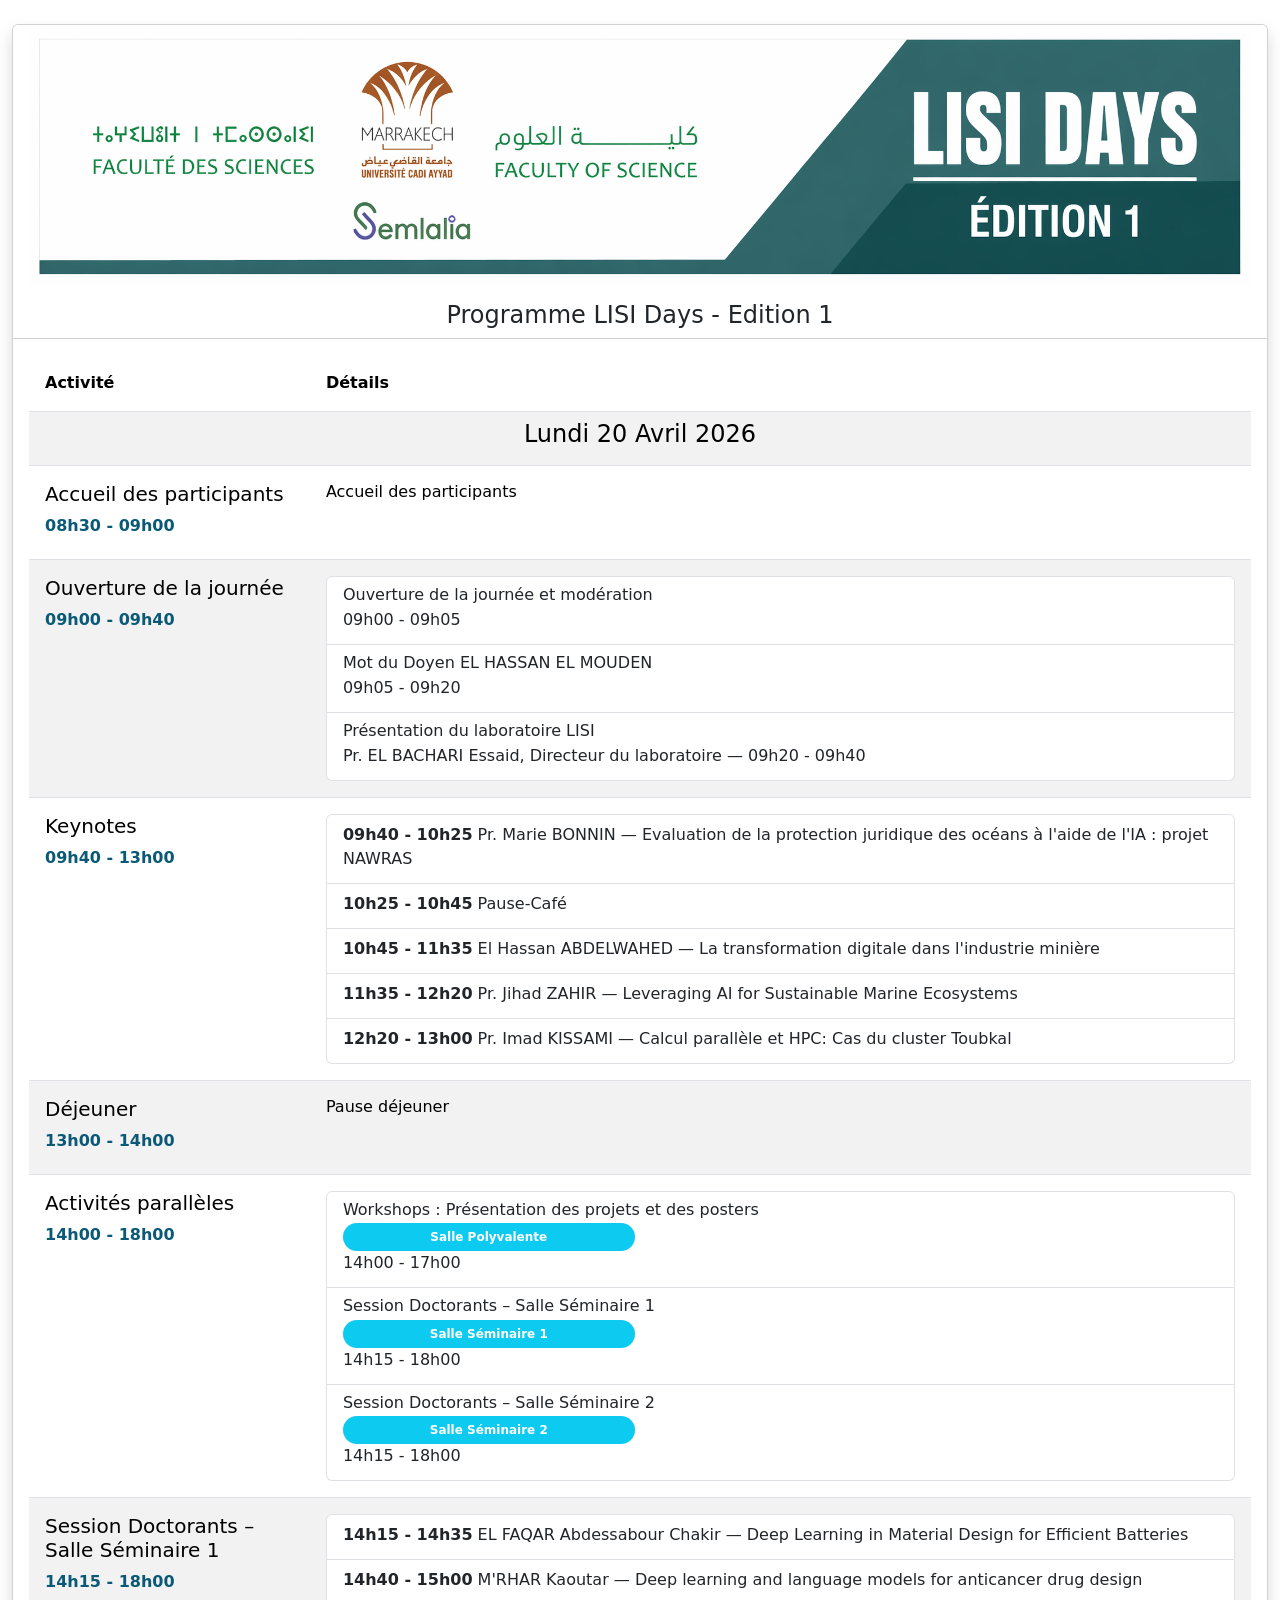
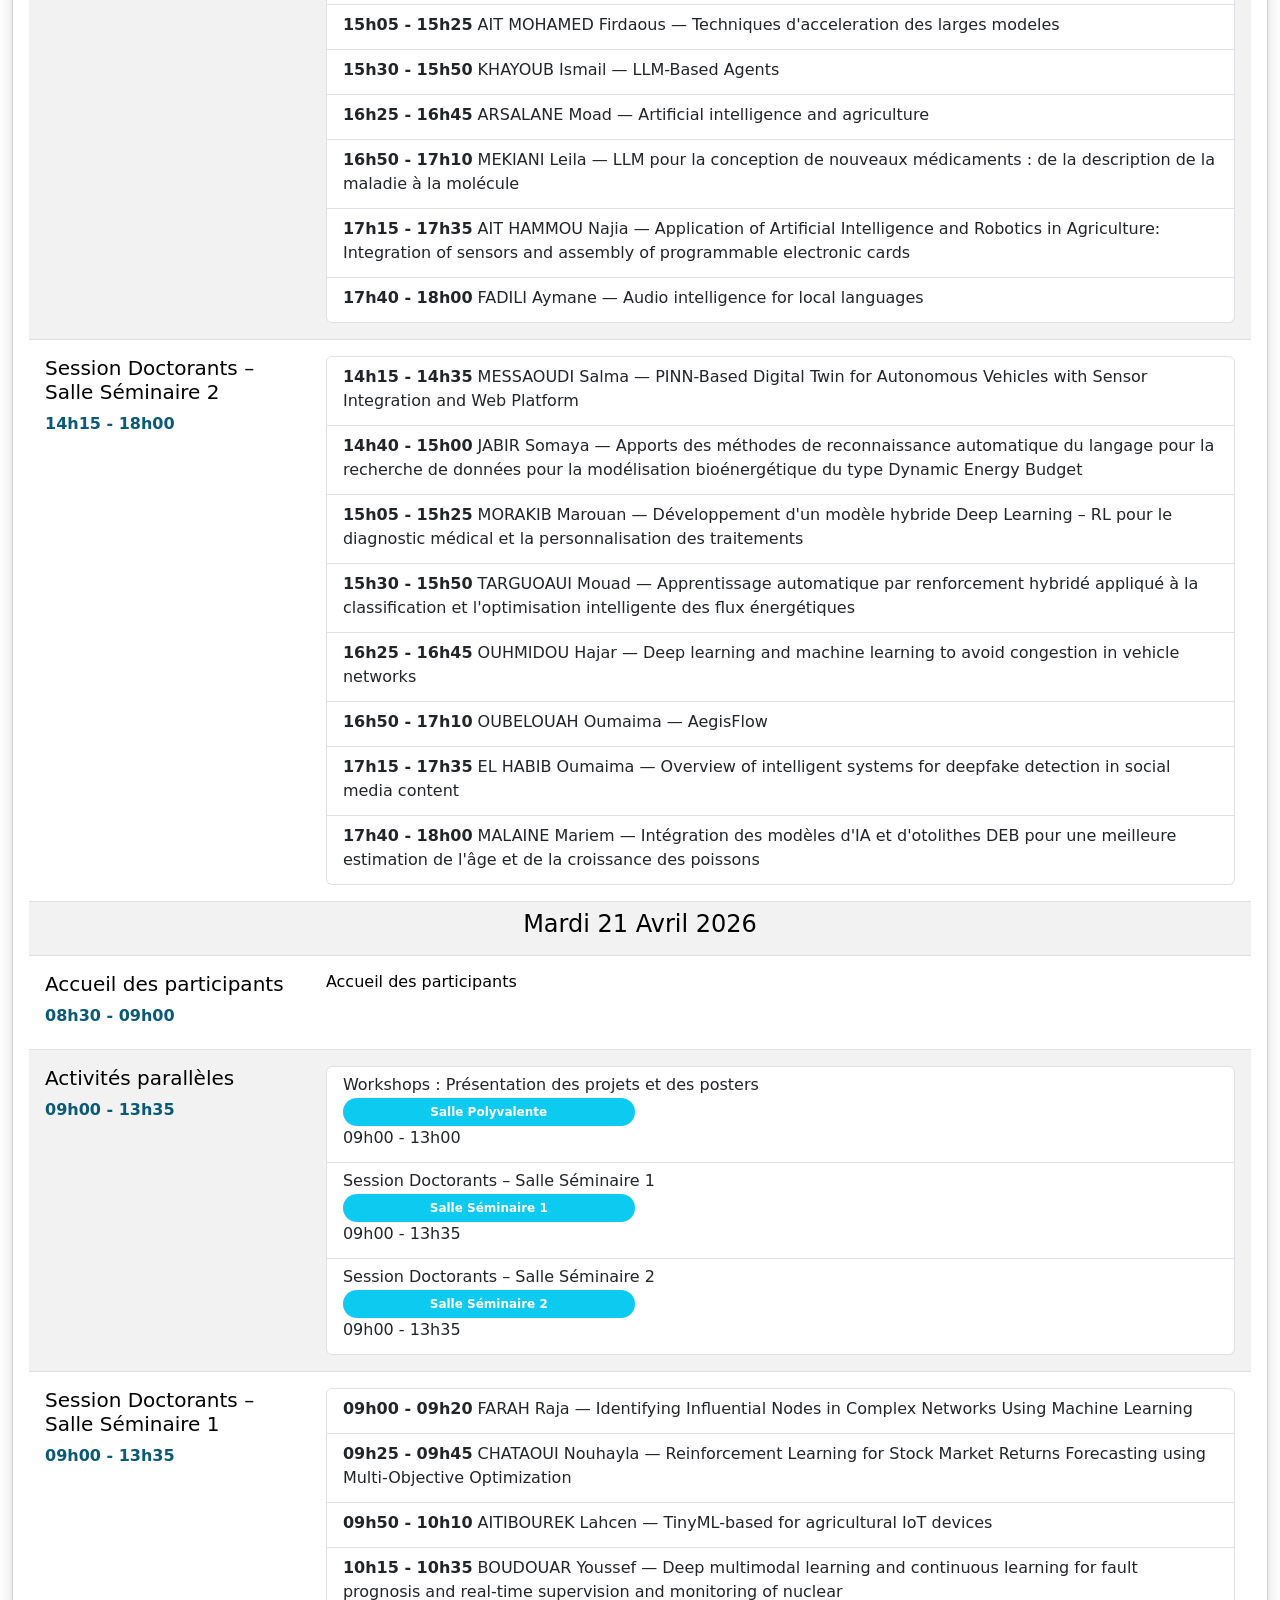
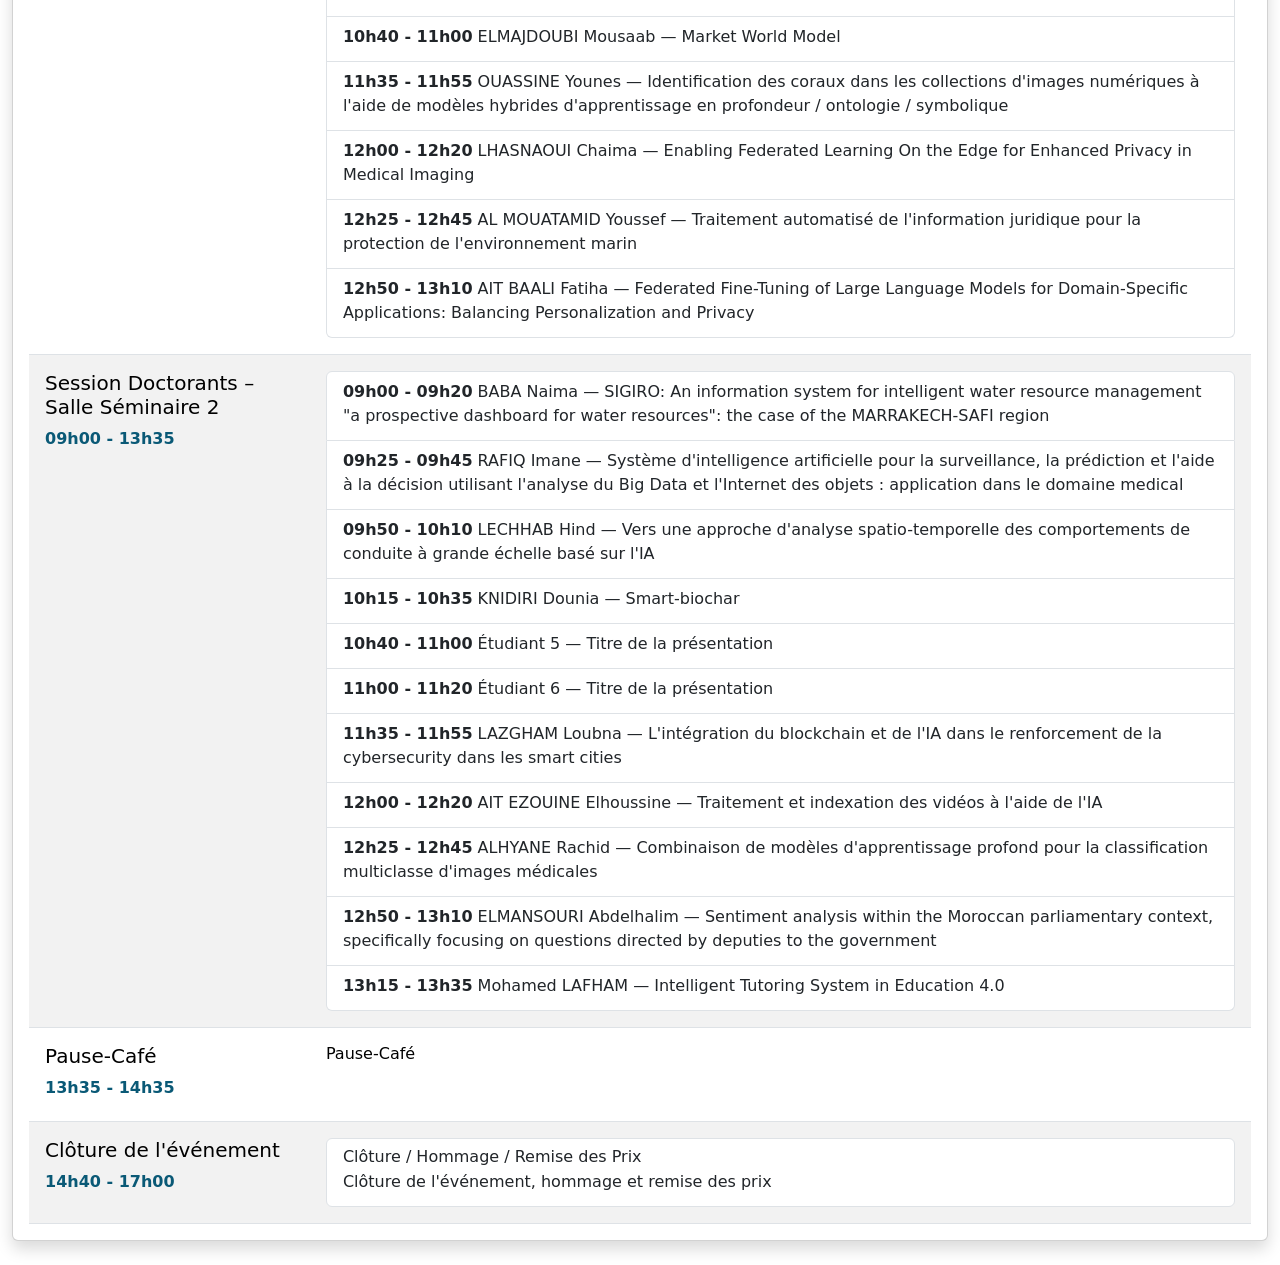
==== prog.html @ 18dccb67 "deploy" ====
<!DOCTYPE html>
<html lang="fr">

<head>
    <script async src="https://www.googletagmanager.com/gtag/js?id=G-3JLZ805P6F"></script>
    <script>
        window.dataLayer = window.dataLayer || [];
        function gtag(){dataLayer.push(arguments);}
        gtag('js', new Date());
        gtag('config', 'G-3JLZ805P6F');
    </script>

    <meta charset="UTF-8">
    <meta name="viewport" content="width=device-width, initial-scale=1.0">
    <title>Programme LISI Days - Edition 1</title>

    <link href="https://cdnjs.cloudflare.com/ajax/libs/bootstrap/5.3.0/css/bootstrap.min.css" rel="stylesheet">

    <style>
        .table-header {
            background-color: #0a5976;
            color: white;
        }

        .date-row {
            background-color: #3C6D71 !important;
            text-align: center;
            font-weight: bold;
        }

        .time-label {
            font-weight: bold;
            color: #0a5976;
            display: block;
            margin-bottom: 5px;
        }

        @media (max-width: 768px) {
            .table-responsive {
                font-size: 0.9rem;
            }
        }

        @media (max-width: 576px) {
            .table-responsive {
                font-size: 0.8rem;
            }
        }

        /* Speaker card styles */
        .speakers-grid {
            display: grid;
            grid-template-columns: repeat(auto-fill, minmax(350px, 1fr));
            gap: 30px;
            margin: 30px 0;
        }

        .speaker-card {
            background-color: white;
            border-radius: 12px;
            box-shadow: 0 5px 15px rgba(0, 0, 0, 0.08);
            padding: 30px;
            text-align: center;
            transition: transform 0.3s ease, box-shadow 0.3s ease;
        }

        .speaker-card:hover {
            transform: translateY(-10px);
            box-shadow: 0 15px 30px rgba(0, 0, 0, 0.12);
        }

        .speaker-image-circle {
            width: 150px;
            height: 150px;
            border-radius: 50%;
            overflow: hidden;
            margin: 0 auto 20px;
            border: 5px solid rgba(26, 95, 122, 0.1);
            transition: all 0.3s ease;
        }

        .speaker-image-circle img {
            width: 100%;
            height: 100%;
            object-fit: cover;
            transition: transform 0.5s ease;
        }

        .speaker-card:hover .speaker-image-circle {
            border-color: #1a5f7a;
            transform: scale(1.05);
        }

        .speaker-card:hover .speaker-image-circle img {
            transform: scale(1.1);
        }

        .speaker-talk-title {
            font-size: 1.3rem;
            color: #ff6b6b;
            margin-bottom: 10px;
            font-weight: 600;
        }

        .speaker-name {
            font-size: 1.1rem;
            color: #1a5f7a;
            margin-bottom: 20px;
            font-weight: 500;
        }

        .speaker-details {
            display: flex;
            flex-direction: column;
            gap: 10px;
            align-items: center;
        }

        .speaker-details span {
            display: flex;
            align-items: center;
            gap: 8px;
            font-size: 0.9rem;
            color: #555;
        }

        .speaker-details i {
            color: #ff6b6b;
            font-size: 1.1rem;
        }

        /* Responsive */
        @media (max-width: 768px) {
            .speakers-grid {
                grid-template-columns: repeat(auto-fill, minmax(280px, 1fr));
                gap: 20px;
            }

            .speaker-image-circle {
                width: 120px;
                height: 120px;
            }

            .speaker-card {
                padding: 20px;
            }
        }
    </style>
</head>

<body>
    <div class="container-fluid py-4">
        <div class="row">
            <div class="col-12">
                <div class="card shadow">
                    <div class="card-header bg-white">
                        <img src="assets/images/header.png" alt="LISI Days - Edition 1" class="img-fluid mb-3" style="width: 100%; height: auto;">
                        <h2 class="h4 mb-0 text-center">Programme LISI Days - Edition 1</h2>
                    </div>

                    <div class="card-body p-0">
                        <div class="table-responsive p-3">
                            <table class="table table-striped table-hover mb-0">
                                <thead>
                                    <tr class="table-header">
                                        <th scope="col" class="p-3">Activité</th>
                                        <th scope="col" class="p-3">Détails</th>
                                    </tr>
                                </thead>

                                <tbody>
                                    <!-- Jour 1 -->
                                    <tr class="date-row">
                                        <td colspan="2" class="p-2"><h4>Lundi 20 Avril 2026</h4></td>
                                    </tr>

                                    <tr>
                                        <td class="p-3">
                                            <h5>Accueil des participants</h5>
                                            <span class="time-label">08h30 - 09h00</span>
                                        </td>
                                        <td class="p-3">
                                            <h6 class="mb-1">Accueil des participants</h6>
                                        </td>
                                    </tr>

                                    <tr>
                                        <td class="p-3">
                                            <h5>Ouverture de la journée</h5>
                                            <span class="time-label">09h00 - 09h40</span>
                                        </td>
                                        <td class="p-3">
                                            <div class="list-group">
                                                <div class="list-group-item list-group-item-action">
                                                    <div class="col col-12">
                                                        <h6 class="mb-1">Ouverture de la journée et modération</h6>
                                                    </div>
                                                    <p class="mb-1">09h00 - 09h05</p>
                                                </div>

                                                <div class="list-group-item list-group-item-action">
                                                    <div class="col col-12">
                                                        <h6 class="mb-1">Mot du Doyen EL HASSAN EL MOUDEN</h6>
                                                    </div>
                                                    <p class="mb-1">09h05 - 09h20</p>
                                                </div>

                                                <div class="list-group-item list-group-item-action">
                                                    <div class="col col-12">
                                                        <h6 class="mb-1">Présentation du laboratoire LISI</h6>
                                                    </div>
                                                    <p class="mb-1">Pr. EL BACHARI Essaid, Directeur du laboratoire — 09h20 - 09h40</p>
                                                </div>
                                            </div>
                                        </td>
                                    </tr>

                                    <tr>
                                        <td class="p-3">
                                            <h5>Keynotes</h5>
                                            <span class="time-label">09h40 - 13h00</span>
                                        </td>
                                        <td class="p-3">
                                            <div class="list-group">
                                                <div class="list-group-item list-group-item-action"><p class="mb-1"><strong>09h40 - 10h25</strong> Pr. Marie BONNIN — Evaluation de la protection juridique des océans à l'aide de l'IA : projet NAWRAS</p></div>
                                                <div class="list-group-item list-group-item-action"><p class="mb-1"><strong>10h25 - 10h45</strong> Pause-Café</p></div>
                                                <div class="list-group-item list-group-item-action"><p class="mb-1"><strong>10h45 - 11h35</strong> El Hassan ABDELWAHED — La transformation digitale dans l'industrie minière</p></div>
                                                <div class="list-group-item list-group-item-action"><p class="mb-1"><strong>11h35 - 12h20</strong> Pr. Jihad ZAHIR — Leveraging AI for Sustainable Marine Ecosystems</p></div>
                                                <div class="list-group-item list-group-item-action"><p class="mb-1"><strong>12h20 - 13h00</strong> Pr. Imad KISSAMI — Calcul parallèle et HPC: Cas du cluster Toubkal</p></div>
                                            </div>
                                        </td>
                                    </tr>

                                    <tr>
                                        <td class="p-3">
                                            <h5>Déjeuner</h5>
                                            <span class="time-label">13h00 - 14h00</span>
                                        </td>
                                        <td class="p-3">
                                            <h6 class="mb-1">Pause déjeuner</h6>
                                        </td>
                                    </tr>

                                    <tr>
                                        <td class="p-3">
                                            <h5>Activités parallèles</h5>
                                            <span class="time-label">14h00 - 18h00</span>
                                        </td>
                                        <td class="p-3">
                                            <div class="list-group">
                                                <div class="list-group-item list-group-item-action">
                                                    <div class="col col-12">
                                                        <h6 class="mb-1">Workshops : Présentation des projets et des posters</h6>
                                                        <small class="badge bg-info rounded-pill p-2 col-12 col-sm-12 col-md-12 col-lg-4">Salle Polyvalente</small>
                                                    </div>
                                                    <p class="mb-1">14h00 - 17h00</p>
                                                </div>

                                                <div class="list-group-item list-group-item-action">
                                                    <div class="col col-12">
                                                        <h6 class="mb-1">Session Doctorants – Salle Séminaire 1</h6>
                                                        <small class="badge bg-info rounded-pill p-2 col-12 col-sm-12 col-md-12 col-lg-4">Salle Séminaire 1</small>
                                                    </div>
                                                    <p class="mb-1">14h15 - 18h00</p>
                                                </div>

                                                <div class="list-group-item list-group-item-action">
                                                    <div class="col col-12">
                                                        <h6 class="mb-1">Session Doctorants – Salle Séminaire 2</h6>
                                                        <small class="badge bg-info rounded-pill p-2 col-12 col-sm-12 col-md-12 col-lg-4">Salle Séminaire 2</small>
                                                    </div>
                                                    <p class="mb-1">14h15 - 18h00</p>
                                                </div>
                                            </div>
                                        </td>
                                    </tr>

                                    <tr>
                                        <td class="p-3">
                                            <h5>Session Doctorants – Salle Séminaire 1</h5>
                                            <span class="time-label">14h15 - 18h00</span>
                                        </td>
                                        <td class="p-3">
                                            <div class="list-group">
                                                <div class="list-group-item list-group-item-action"><p class="mb-1"><strong>14h15 - 14h35</strong> EL FAQAR Abdessabour Chakir — Deep Learning in Material Design for Efficient Batteries</p></div>
                                                <div class="list-group-item list-group-item-action"><p class="mb-1"><strong>14h40 - 15h00</strong> M'RHAR Kaoutar — Deep learning and language models for anticancer drug design</p></div>
                                                <div class="list-group-item list-group-item-action"><p class="mb-1"><strong>15h05 - 15h25</strong> AIT MOHAMED Firdaous — Techniques d'acceleration des larges modeles</p></div>
                                                <div class="list-group-item list-group-item-action"><p class="mb-1"><strong>15h30 - 15h50</strong> KHAYOUB Ismail — LLM-Based Agents</p></div>
                                                <div class="list-group-item list-group-item-action"><p class="mb-1"><strong>16h25 - 16h45</strong> ARSALANE Moad — Artificial intelligence and agriculture</p></div>
                                                <div class="list-group-item list-group-item-action"><p class="mb-1"><strong>16h50 - 17h10</strong> MEKIANI Leila — LLM pour la conception de nouveaux médicaments : de la description de la maladie à la molécule</p></div>
                                                <div class="list-group-item list-group-item-action"><p class="mb-1"><strong>17h15 - 17h35</strong> AIT HAMMOU Najia — Application of Artificial Intelligence and Robotics in Agriculture: Integration of sensors and assembly of programmable electronic cards</p></div>
                                                <div class="list-group-item list-group-item-action"><p class="mb-1"><strong>17h40 - 18h00</strong> FADILI Aymane — Audio intelligence for local languages</p></div>
                                            </div>
                                        </td>
                                    </tr>

                                    <tr>
                                        <td class="p-3">
                                            <h5>Session Doctorants – Salle Séminaire 2</h5>
                                            <span class="time-label">14h15 - 18h00</span>
                                        </td>
                                        <td class="p-3">
                                            <div class="list-group">
                                                <div class="list-group-item list-group-item-action"><p class="mb-1"><strong>14h15 - 14h35</strong> MESSAOUDI Salma — PINN-Based Digital Twin for Autonomous Vehicles with Sensor Integration and Web Platform</p></div>
                                                <div class="list-group-item list-group-item-action"><p class="mb-1"><strong>14h40 - 15h00</strong> JABIR Somaya — Apports des méthodes de reconnaissance automatique du langage pour la recherche de données pour la modélisation bioénergétique du type Dynamic Energy Budget</p></div>
                                                <div class="list-group-item list-group-item-action"><p class="mb-1"><strong>15h05 - 15h25</strong> MORAKIB Marouan — Développement d'un modèle hybride Deep Learning – RL pour le diagnostic médical et la personnalisation des traitements</p></div>
                                                <div class="list-group-item list-group-item-action"><p class="mb-1"><strong>15h30 - 15h50</strong> TARGUOAUI Mouad — Apprentissage automatique par renforcement hybridé appliqué à la classification et l'optimisation intelligente des flux énergétiques</p></div>
                                                <div class="list-group-item list-group-item-action"><p class="mb-1"><strong>16h25 - 16h45</strong> OUHMIDOU Hajar — Deep learning and machine learning to avoid congestion in vehicle networks</p></div>
                                                <div class="list-group-item list-group-item-action"><p class="mb-1"><strong>16h50 - 17h10</strong> OUBELOUAH Oumaima — AegisFlow</p></div>
                                                <div class="list-group-item list-group-item-action"><p class="mb-1"><strong>17h15 - 17h35</strong> EL HABIB Oumaima — Overview of intelligent systems for deepfake detection in social media content</p></div>
                                                <div class="list-group-item list-group-item-action"><p class="mb-1"><strong>17h40 - 18h00</strong> MALAINE Mariem — Intégration des modèles d'IA et d'otolithes DEB pour une meilleure estimation de l'âge et de la croissance des poissons</p></div>
                                            </div>
                                        </td>
                                    </tr>

                                    <!-- Jour 2 -->
                                    <tr class="date-row">
                                        <td colspan="2" class="p-2"><h4>Mardi 21 Avril 2026</h4></td>
                                    </tr>

                                    <tr>
                                        <td class="p-3">
                                            <h5>Accueil des participants</h5>
                                            <span class="time-label">08h30 - 09h00</span>
                                        </td>
                                        <td class="p-3">
                                            <h6 class="mb-1">Accueil des participants</h6>
                                        </td>
                                    </tr>

                                    <tr>
                                        <td class="p-3">
                                            <h5>Activités parallèles</h5>
                                            <span class="time-label">09h00 - 13h35</span>
                                        </td>
                                        <td class="p-3">
                                            <div class="list-group">
                                                <div class="list-group-item list-group-item-action">
                                                    <div class="col col-12">
                                                        <h6 class="mb-1">Workshops : Présentation des projets et des posters</h6>
                                                        <small class="badge bg-info rounded-pill p-2 col-12 col-sm-12 col-md-12 col-lg-4">Salle Polyvalente</small>
                                                    </div>
                                                    <p class="mb-1">09h00 - 13h00</p>
                                                </div>

                                                <div class="list-group-item list-group-item-action">
                                                    <div class="col col-12">
                                                        <h6 class="mb-1">Session Doctorants – Salle Séminaire 1</h6>
                                                        <small class="badge bg-info rounded-pill p-2 col-12 col-sm-12 col-md-12 col-lg-4">Salle Séminaire 1</small>
                                                    </div>
                                                    <p class="mb-1">09h00 - 13h35</p>
                                                </div>

                                                <div class="list-group-item list-group-item-action">
                                                    <div class="col col-12">
                                                        <h6 class="mb-1">Session Doctorants – Salle Séminaire 2</h6>
                                                        <small class="badge bg-info rounded-pill p-2 col-12 col-sm-12 col-md-12 col-lg-4">Salle Séminaire 2</small>
                                                    </div>
                                                    <p class="mb-1">09h00 - 13h35</p>
                                                </div>
                                            </div>
                                        </td>
                                    </tr>

                                    <tr>
                                        <td class="p-3">
                                            <h5>Session Doctorants – Salle Séminaire 1</h5>
                                            <span class="time-label">09h00 - 13h35</span>
                                        </td>
                                        <td class="p-3">
                                            <div class="list-group">
                                                <div class="list-group-item list-group-item-action"><p class="mb-1"><strong>09h00 - 09h20</strong> FARAH Raja — Identifying Influential Nodes in Complex Networks Using Machine Learning</p></div>
                                                <div class="list-group-item list-group-item-action"><p class="mb-1"><strong>09h25 - 09h45</strong> CHATAOUI Nouhayla — Reinforcement Learning for Stock Market Returns Forecasting using Multi-Objective Optimization</p></div>
                                                <div class="list-group-item list-group-item-action"><p class="mb-1"><strong>09h50 - 10h10</strong> AITIBOUREK Lahcen — TinyML-based for agricultural IoT devices</p></div>
                                                <div class="list-group-item list-group-item-action"><p class="mb-1"><strong>10h15 - 10h35</strong> BOUDOUAR Youssef — Deep multimodal learning and continuous learning for fault prognosis and real-time supervision and monitoring of nuclear</p></div>
                                                <div class="list-group-item list-group-item-action"><p class="mb-1"><strong>10h40 - 11h00</strong> ELMAJDOUBI Mousaab — Market World Model</p></div>
                                                <div class="list-group-item list-group-item-action"><p class="mb-1"><strong>11h35 - 11h55</strong> OUASSINE Younes — Identification des coraux dans les collections d'images numériques à l'aide de modèles hybrides d'apprentissage en profondeur / ontologie / symbolique</p></div>
                                                <div class="list-group-item list-group-item-action"><p class="mb-1"><strong>12h00 - 12h20</strong> LHASNAOUI Chaima — Enabling Federated Learning On the Edge for Enhanced Privacy in Medical Imaging</p></div>
                                                <div class="list-group-item list-group-item-action"><p class="mb-1"><strong>12h25 - 12h45</strong> AL MOUATAMID Youssef — Traitement automatisé de l'information juridique pour la protection de l'environnement marin</p></div>
                                                <div class="list-group-item list-group-item-action"><p class="mb-1"><strong>12h50 - 13h10</strong> AIT BAALI Fatiha — Federated Fine-Tuning of Large Language Models for Domain-Specific Applications: Balancing Personalization and Privacy</p></div>
                                            </div>
                                        </td>
                                    </tr>

                                    <tr>
                                        <td class="p-3">
                                            <h5>Session Doctorants – Salle Séminaire 2</h5>
                                            <span class="time-label">09h00 - 13h35</span>
                                        </td>
                                        <td class="p-3">
                                            <div class="list-group">
                                                <div class="list-group-item list-group-item-action"><p class="mb-1"><strong>09h00 - 09h20</strong> BABA Naima — SIGIRO: An information system for intelligent water resource management "a prospective dashboard for water resources": the case of the MARRAKECH-SAFI region</p></div>
                                                <div class="list-group-item list-group-item-action"><p class="mb-1"><strong>09h25 - 09h45</strong> RAFIQ Imane — Système d'intelligence artificielle pour la surveillance, la prédiction et l'aide à la décision utilisant l'analyse du Big Data et l'Internet des objets : application dans le domaine medical</p></div>
                                                <div class="list-group-item list-group-item-action"><p class="mb-1"><strong>09h50 - 10h10</strong> LECHHAB Hind — Vers une approche d'analyse spatio-temporelle des comportements de conduite à grande échelle basé sur l'IA</p></div>
                                                <div class="list-group-item list-group-item-action"><p class="mb-1"><strong>10h15 - 10h35</strong> KNIDIRI Dounia — Smart-biochar</p></div>
                                                <div class="list-group-item list-group-item-action"><p class="mb-1"><strong>10h40 - 11h00</strong> Étudiant 5 — Titre de la présentation</p></div>
                                                <div class="list-group-item list-group-item-action"><p class="mb-1"><strong>11h00 - 11h20</strong> Étudiant 6 — Titre de la présentation</p></div>
                                                <div class="list-group-item list-group-item-action"><p class="mb-1"><strong>11h35 - 11h55</strong> LAZGHAM Loubna — L'intégration du blockchain et de l'IA dans le renforcement de la cybersecurity dans les smart cities</p></div>
                                                <div class="list-group-item list-group-item-action"><p class="mb-1"><strong>12h00 - 12h20</strong> AIT EZOUINE Elhoussine — Traitement et indexation des vidéos à l'aide de l'IA</p></div>
                                                <div class="list-group-item list-group-item-action"><p class="mb-1"><strong>12h25 - 12h45</strong> ALHYANE Rachid — Combinaison de modèles d'apprentissage profond pour la classification multiclasse d'images médicales</p></div>
                                                <div class="list-group-item list-group-item-action"><p class="mb-1"><strong>12h50 - 13h10</strong> ELMANSOURI Abdelhalim — Sentiment analysis within the Moroccan parliamentary context, specifically focusing on questions directed by deputies to the government</p></div>
                                                <div class="list-group-item list-group-item-action"><p class="mb-1"><strong>13h15 - 13h35</strong> Mohamed LAFHAM — Intelligent Tutoring System in Education 4.0</p></div>
                                            </div>
                                        </td>
                                    </tr>

                                    <tr>
                                        <td class="p-3">
                                            <h5>Pause-Café</h5>
                                            <span class="time-label">13h35 - 14h35</span>
                                        </td>
                                        <td class="p-3">
                                            <h6 class="mb-1">Pause-Café</h6>
                                        </td>
                                    </tr>

                                    <tr>
                                        <td class="p-3">
                                            <h5>Clôture de l'événement</h5>
                                            <span class="time-label">14h40 - 17h00</span>
                                        </td>
                                        <td class="p-3">
                                            <div class="list-group">
                                                <div class="list-group-item list-group-item-action">
                                                    <div class="col col-12">
                                                        <h6 class="mb-1">Clôture / Hommage / Remise des Prix</h6>
                                                    </div>
                                                    <p class="mb-1">Clôture de l'événement, hommage et remise des prix</p>
                                                </div>
                                            </div>
                                        </td>
                                    </tr>
                                </tbody>
                            </table>
                        </div>
                    </div>
                </div>
            </div>
        </div>
    </div>

    <script src="https://cdnjs.cloudflare.com/ajax/libs/bootstrap/5.3.0/js/bootstrap.bundle.min.js"></script>
</body>

</html>
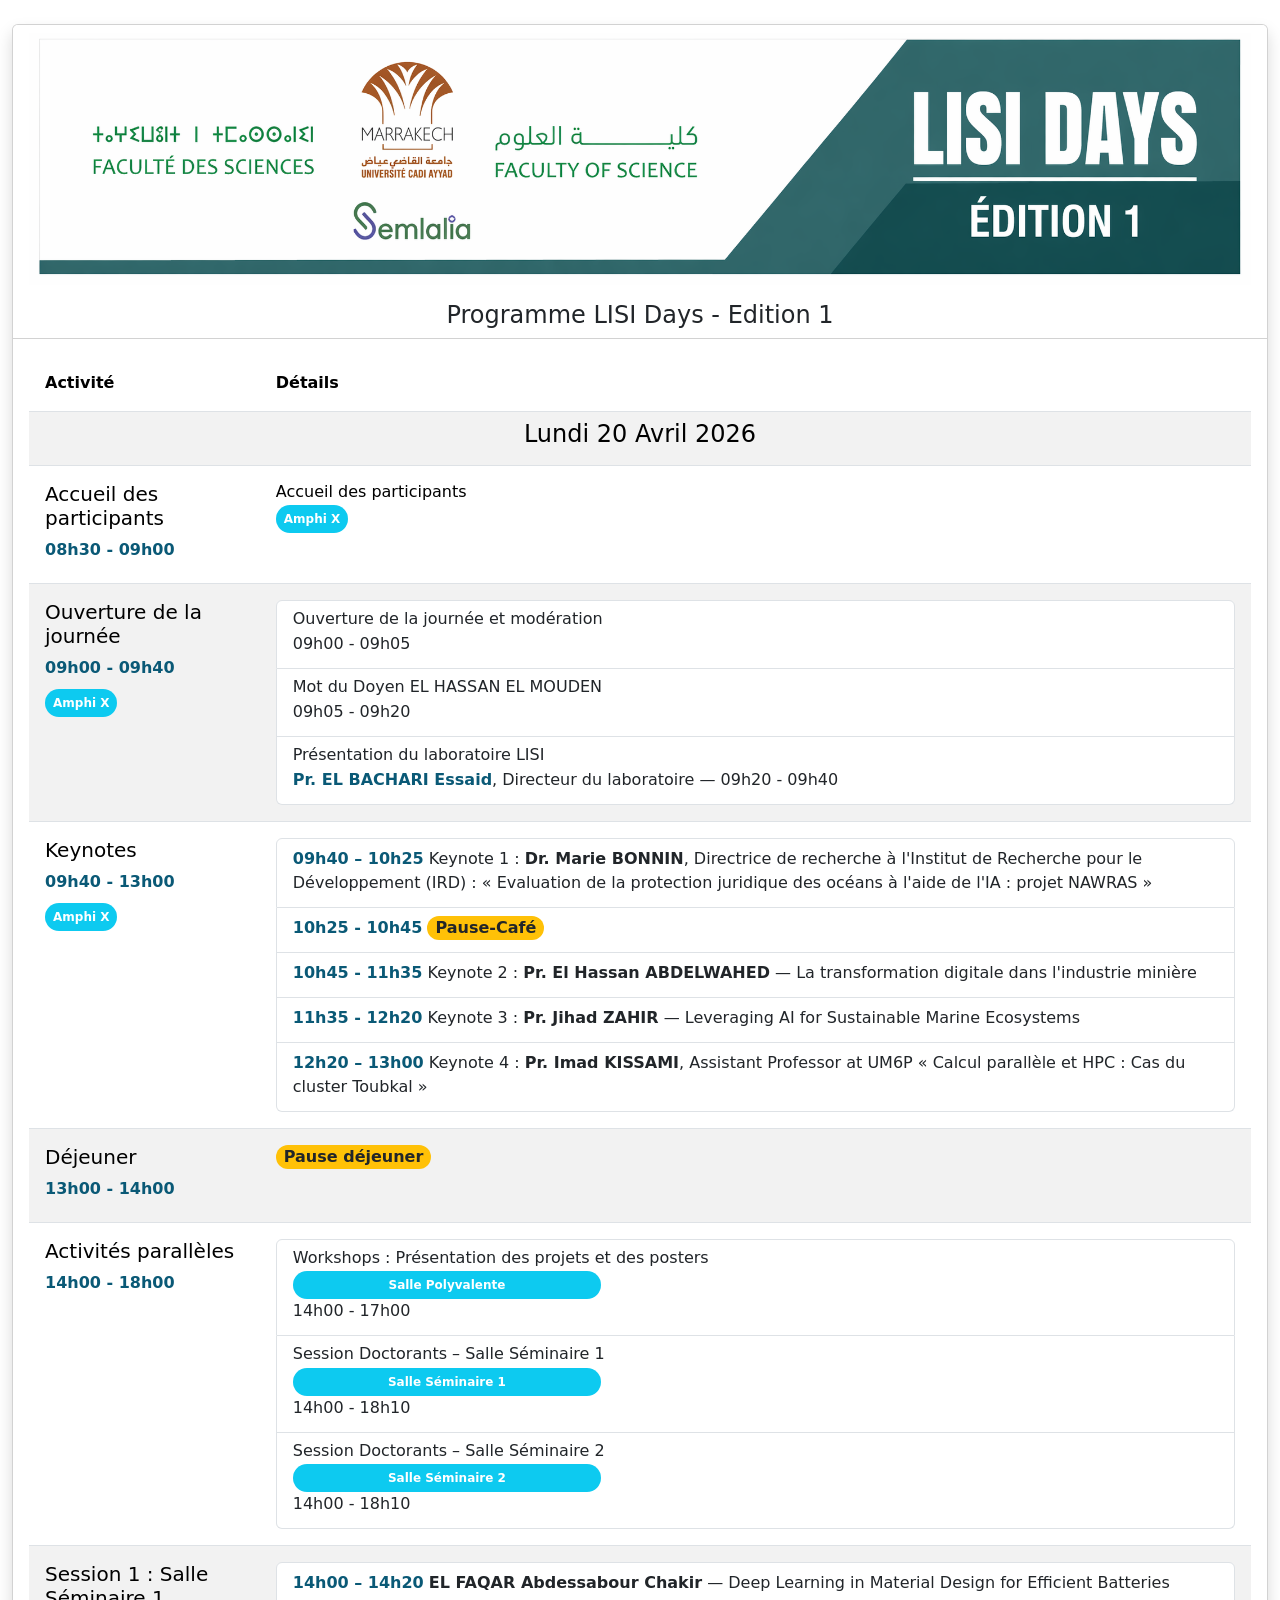
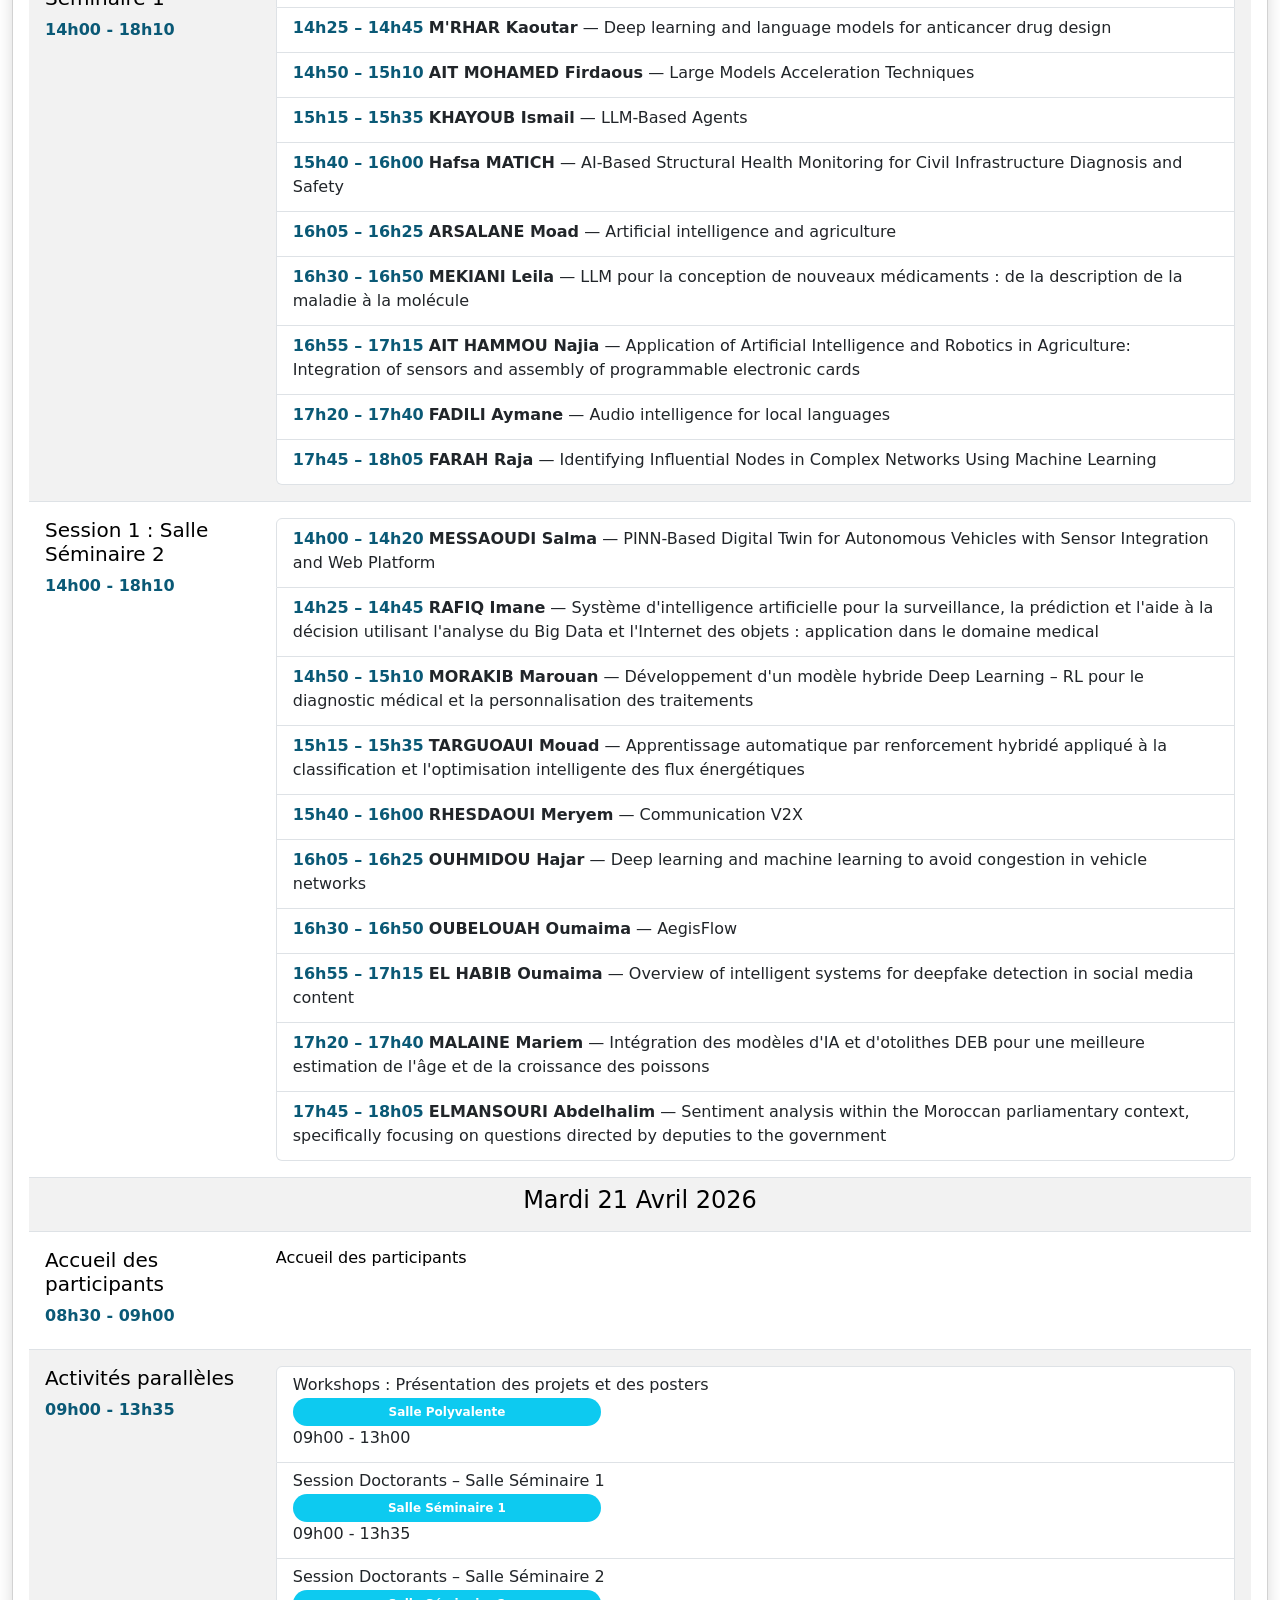
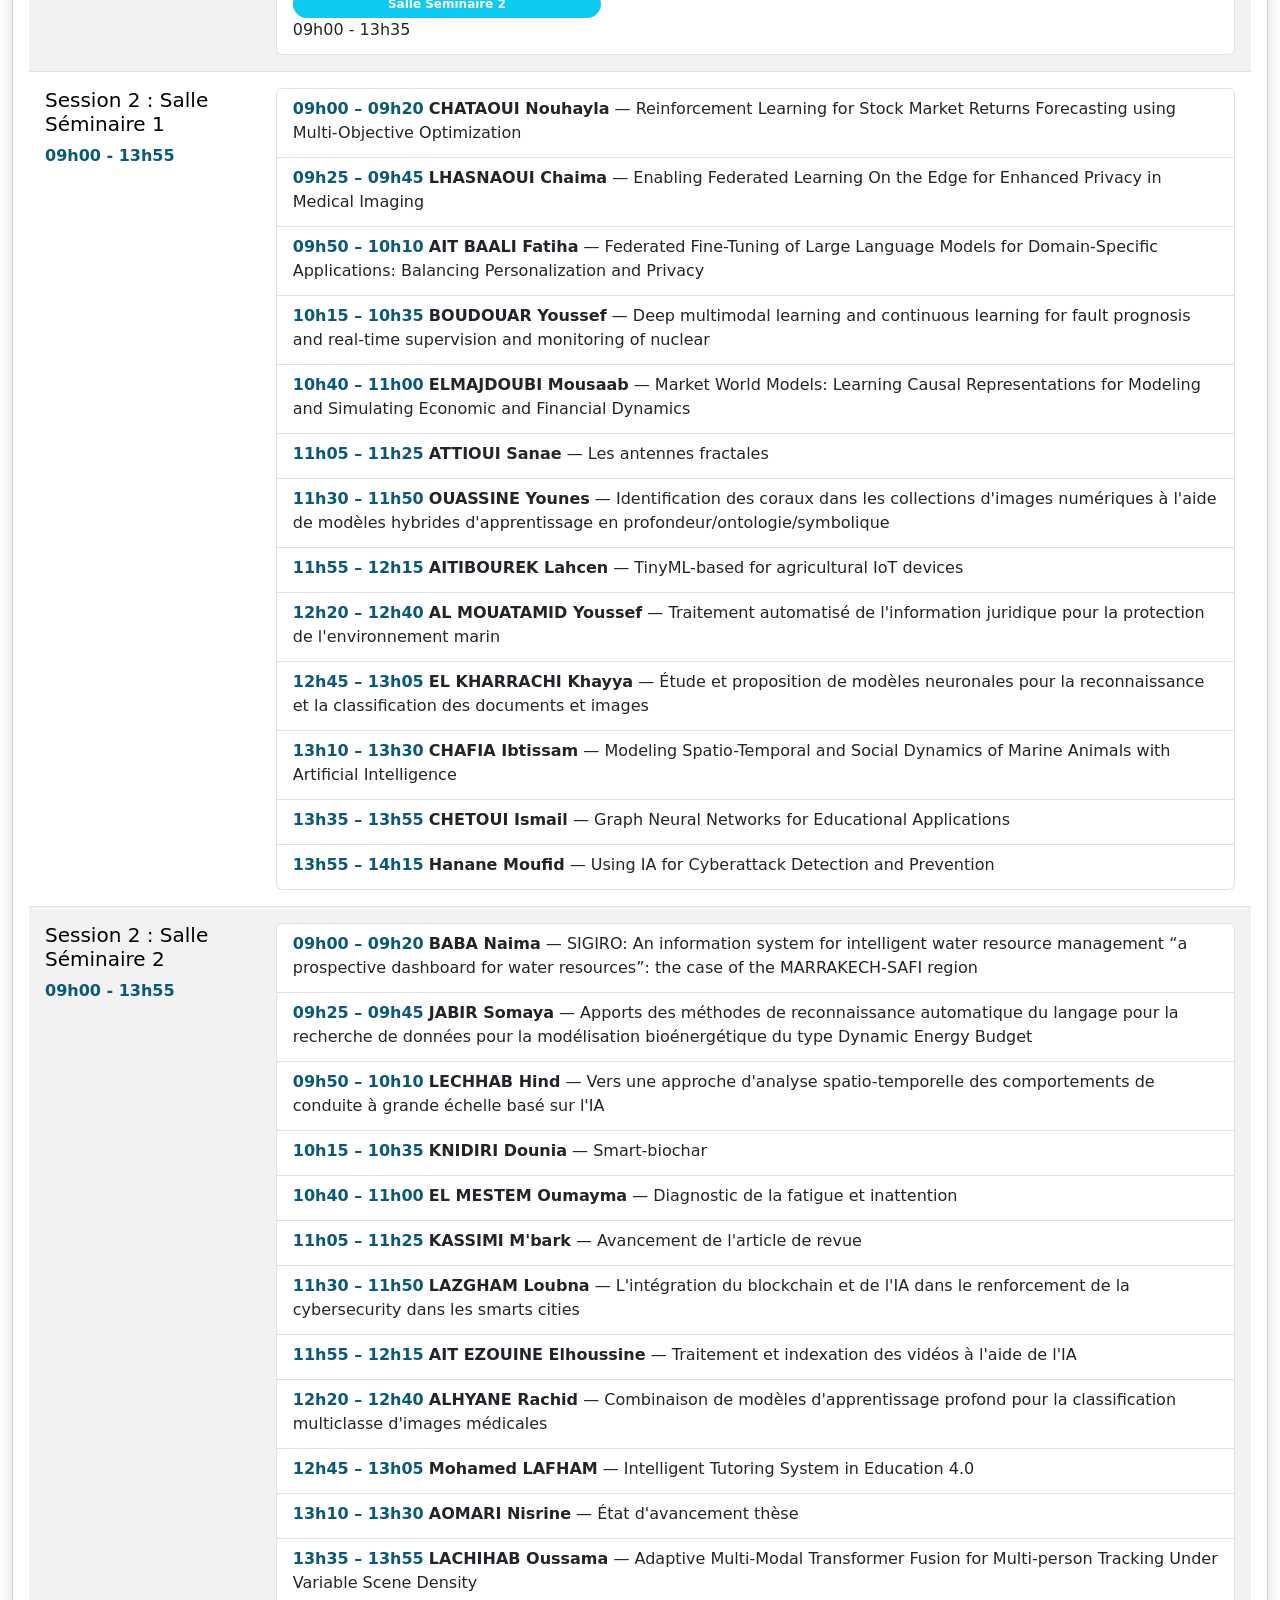
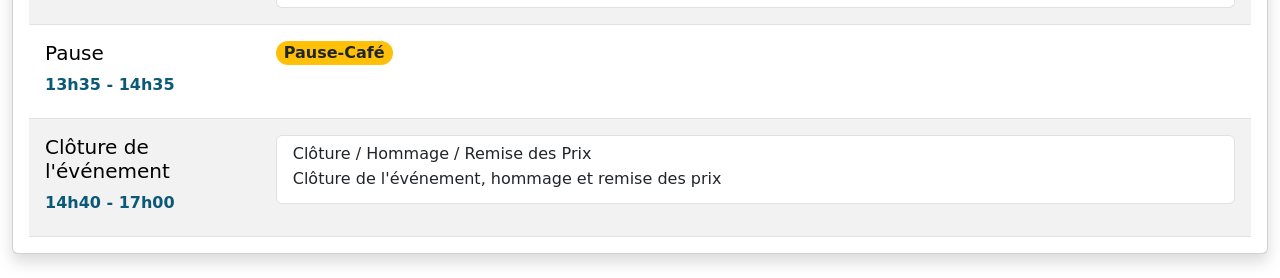
==== commit 9811eb80: "deploy9" ====
--- a/prog.html
+++ b/prog.html
@@ -5,7 +5,7 @@
     <script async src="https://www.googletagmanager.com/gtag/js?id=G-3JLZ805P6F"></script>
     <script>
         window.dataLayer = window.dataLayer || [];
-        function gtag(){dataLayer.push(arguments);}
+        function gtag() { dataLayer.push(arguments); }
         gtag('js', new Date());
         gtag('config', 'G-3JLZ805P6F');
     </script>
@@ -33,6 +33,12 @@
             color: #0a5976;
             display: block;
             margin-bottom: 5px;
+        }
+
+        /* Time slots inside list items */
+        p.mb-1 strong:first-child {
+            color: #0a5976;
+            font-weight: 700;
         }
 
         @media (max-width: 768px) {
@@ -154,7 +160,8 @@
             <div class="col-12">
                 <div class="card shadow">
                     <div class="card-header bg-white">
-                        <img src="assets/images/header.png" alt="LISI Days - Edition 1" class="img-fluid mb-3" style="width: 100%; height: auto;">
+                        <img src="assets/images/header.png" alt="LISI Days - Edition 1" class="img-fluid mb-3"
+                            style="width: 100%; height: auto;">
                         <h2 class="h4 mb-0 text-center">Programme LISI Days - Edition 1</h2>
                     </div>
 
@@ -171,7 +178,9 @@
                                 <tbody>
                                     <!-- Jour 1 -->
                                     <tr class="date-row">
-                                        <td colspan="2" class="p-2"><h4>Lundi 20 Avril 2026</h4></td>
+                                        <td colspan="2" class="p-2">
+                                            <h4>Lundi 20 Avril 2026</h4>
+                                        </td>
                                     </tr>
 
                                     <tr>
@@ -181,6 +190,7 @@
                                         </td>
                                         <td class="p-3">
                                             <h6 class="mb-1">Accueil des participants</h6>
+                                            <small class="badge bg-info rounded-pill p-2">Amphi X</small>
                                         </td>
                                     </tr>
 
@@ -188,6 +198,7 @@
                                         <td class="p-3">
                                             <h5>Ouverture de la journée</h5>
                                             <span class="time-label">09h00 - 09h40</span>
+                                            <small class="badge bg-info rounded-pill p-2 mt-1">Amphi X</small>
                                         </td>
                                         <td class="p-3">
                                             <div class="list-group">
@@ -209,7 +220,8 @@
                                                     <div class="col col-12">
                                                         <h6 class="mb-1">Présentation du laboratoire LISI</h6>
                                                     </div>
-                                                    <p class="mb-1">Pr. EL BACHARI Essaid, Directeur du laboratoire — 09h20 - 09h40</p>
+                                                    <p class="mb-1"><strong>Pr. EL BACHARI Essaid</strong>, Directeur du
+                                                        laboratoire — 09h20 - 09h40</p>
                                                 </div>
                                             </div>
                                         </td>
@@ -219,14 +231,36 @@
                                         <td class="p-3">
                                             <h5>Keynotes</h5>
                                             <span class="time-label">09h40 - 13h00</span>
-                                        </td>
-                                        <td class="p-3">
-                                            <div class="list-group">
-                                                <div class="list-group-item list-group-item-action"><p class="mb-1"><strong>09h40 - 10h25</strong> Pr. Marie BONNIN — Evaluation de la protection juridique des océans à l'aide de l'IA : projet NAWRAS</p></div>
-                                                <div class="list-group-item list-group-item-action"><p class="mb-1"><strong>10h25 - 10h45</strong> Pause-Café</p></div>
-                                                <div class="list-group-item list-group-item-action"><p class="mb-1"><strong>10h45 - 11h35</strong> El Hassan ABDELWAHED — La transformation digitale dans l'industrie minière</p></div>
-                                                <div class="list-group-item list-group-item-action"><p class="mb-1"><strong>11h35 - 12h20</strong> Pr. Jihad ZAHIR — Leveraging AI for Sustainable Marine Ecosystems</p></div>
-                                                <div class="list-group-item list-group-item-action"><p class="mb-1"><strong>12h20 - 13h00</strong> Pr. Imad KISSAMI — Calcul parallèle et HPC: Cas du cluster Toubkal</p></div>
+                                            <small class="badge bg-info rounded-pill p-2 mt-1">Amphi X</small>
+                                        </td>
+                                        <td class="p-3">
+                                            <div class="list-group">
+                                                <div class="list-group-item list-group-item-action">
+                                                    <p class="mb-1"><strong>09h40 – 10h25</strong> Keynote 1 :
+                                                        <strong>Dr. Marie BONNIN</strong>, Directrice de recherche à
+                                                        l'Institut de Recherche pour le Développement (IRD) :
+                                                        &laquo;&nbsp;Evaluation de la protection juridique des océans à
+                                                        l'aide de l'IA : projet NAWRAS&nbsp;&raquo;</p>
+                                                </div>
+                                                <div class="list-group-item list-group-item-action">
+                                                    <p class="mb-1"><strong>10h25 - 10h45</strong> Pause-Café</p>
+                                                </div>
+                                                <div class="list-group-item list-group-item-action">
+                                                    <p class="mb-1"><strong>10h45 - 11h35</strong> Keynote 2 :
+                                                        <strong>Pr. El Hassan ABDELWAHED</strong> — La transformation
+                                                        digitale dans l'industrie minière</p>
+                                                </div>
+                                                <div class="list-group-item list-group-item-action">
+                                                    <p class="mb-1"><strong>11h35 - 12h20</strong> Keynote 3 :
+                                                        <strong>Pr. Jihad ZAHIR</strong> — Leveraging AI for Sustainable
+                                                        Marine Ecosystems</p>
+                                                </div>
+                                                <div class="list-group-item list-group-item-action">
+                                                    <p class="mb-1"><strong>12h20 – 13h00</strong> Keynote 4 :
+                                                        <strong>Pr. Imad KISSAMI</strong>, Assistant Professor at UM6P
+                                                        &laquo;&nbsp;Calcul parallèle et HPC : Cas du cluster
+                                                        Toubkal&nbsp;&raquo;</p>
+                                                </div>
                                             </div>
                                         </td>
                                     </tr>
@@ -250,8 +284,11 @@
                                             <div class="list-group">
                                                 <div class="list-group-item list-group-item-action">
                                                     <div class="col col-12">
-                                                        <h6 class="mb-1">Workshops : Présentation des projets et des posters</h6>
-                                                        <small class="badge bg-info rounded-pill p-2 col-12 col-sm-12 col-md-12 col-lg-4">Salle Polyvalente</small>
+                                                        <h6 class="mb-1">Workshops : Présentation des projets et des
+                                                            posters</h6>
+                                                        <small
+                                                            class="badge bg-info rounded-pill p-2 col-12 col-sm-12 col-md-12 col-lg-4">Salle
+                                                            Polyvalente</small>
                                                     </div>
                                                     <p class="mb-1">14h00 - 17h00</p>
                                                 </div>
@@ -259,63 +296,151 @@
                                                 <div class="list-group-item list-group-item-action">
                                                     <div class="col col-12">
                                                         <h6 class="mb-1">Session Doctorants – Salle Séminaire 1</h6>
-                                                        <small class="badge bg-info rounded-pill p-2 col-12 col-sm-12 col-md-12 col-lg-4">Salle Séminaire 1</small>
-                                                    </div>
-                                                    <p class="mb-1">14h15 - 18h00</p>
+                                                        <small
+                                                            class="badge bg-info rounded-pill p-2 col-12 col-sm-12 col-md-12 col-lg-4">Salle
+                                                            Séminaire 1</small>
+                                                    </div>
+                                                    <p class="mb-1">14h00 - 18h10</p>
                                                 </div>
 
                                                 <div class="list-group-item list-group-item-action">
                                                     <div class="col col-12">
                                                         <h6 class="mb-1">Session Doctorants – Salle Séminaire 2</h6>
-                                                        <small class="badge bg-info rounded-pill p-2 col-12 col-sm-12 col-md-12 col-lg-4">Salle Séminaire 2</small>
-                                                    </div>
-                                                    <p class="mb-1">14h15 - 18h00</p>
-                                                </div>
-                                            </div>
-                                        </td>
-                                    </tr>
-
-                                    <tr>
-                                        <td class="p-3">
-                                            <h5>Session Doctorants – Salle Séminaire 1</h5>
-                                            <span class="time-label">14h15 - 18h00</span>
-                                        </td>
-                                        <td class="p-3">
-                                            <div class="list-group">
-                                                <div class="list-group-item list-group-item-action"><p class="mb-1"><strong>14h15 - 14h35</strong> EL FAQAR Abdessabour Chakir — Deep Learning in Material Design for Efficient Batteries</p></div>
-                                                <div class="list-group-item list-group-item-action"><p class="mb-1"><strong>14h40 - 15h00</strong> M'RHAR Kaoutar — Deep learning and language models for anticancer drug design</p></div>
-                                                <div class="list-group-item list-group-item-action"><p class="mb-1"><strong>15h05 - 15h25</strong> AIT MOHAMED Firdaous — Techniques d'acceleration des larges modeles</p></div>
-                                                <div class="list-group-item list-group-item-action"><p class="mb-1"><strong>15h30 - 15h50</strong> KHAYOUB Ismail — LLM-Based Agents</p></div>
-                                                <div class="list-group-item list-group-item-action"><p class="mb-1"><strong>16h25 - 16h45</strong> ARSALANE Moad — Artificial intelligence and agriculture</p></div>
-                                                <div class="list-group-item list-group-item-action"><p class="mb-1"><strong>16h50 - 17h10</strong> MEKIANI Leila — LLM pour la conception de nouveaux médicaments : de la description de la maladie à la molécule</p></div>
-                                                <div class="list-group-item list-group-item-action"><p class="mb-1"><strong>17h15 - 17h35</strong> AIT HAMMOU Najia — Application of Artificial Intelligence and Robotics in Agriculture: Integration of sensors and assembly of programmable electronic cards</p></div>
-                                                <div class="list-group-item list-group-item-action"><p class="mb-1"><strong>17h40 - 18h00</strong> FADILI Aymane — Audio intelligence for local languages</p></div>
-                                            </div>
-                                        </td>
-                                    </tr>
-
-                                    <tr>
-                                        <td class="p-3">
-                                            <h5>Session Doctorants – Salle Séminaire 2</h5>
-                                            <span class="time-label">14h15 - 18h00</span>
-                                        </td>
-                                        <td class="p-3">
-                                            <div class="list-group">
-                                                <div class="list-group-item list-group-item-action"><p class="mb-1"><strong>14h15 - 14h35</strong> MESSAOUDI Salma — PINN-Based Digital Twin for Autonomous Vehicles with Sensor Integration and Web Platform</p></div>
-                                                <div class="list-group-item list-group-item-action"><p class="mb-1"><strong>14h40 - 15h00</strong> JABIR Somaya — Apports des méthodes de reconnaissance automatique du langage pour la recherche de données pour la modélisation bioénergétique du type Dynamic Energy Budget</p></div>
-                                                <div class="list-group-item list-group-item-action"><p class="mb-1"><strong>15h05 - 15h25</strong> MORAKIB Marouan — Développement d'un modèle hybride Deep Learning – RL pour le diagnostic médical et la personnalisation des traitements</p></div>
-                                                <div class="list-group-item list-group-item-action"><p class="mb-1"><strong>15h30 - 15h50</strong> TARGUOAUI Mouad — Apprentissage automatique par renforcement hybridé appliqué à la classification et l'optimisation intelligente des flux énergétiques</p></div>
-                                                <div class="list-group-item list-group-item-action"><p class="mb-1"><strong>16h25 - 16h45</strong> OUHMIDOU Hajar — Deep learning and machine learning to avoid congestion in vehicle networks</p></div>
-                                                <div class="list-group-item list-group-item-action"><p class="mb-1"><strong>16h50 - 17h10</strong> OUBELOUAH Oumaima — AegisFlow</p></div>
-                                                <div class="list-group-item list-group-item-action"><p class="mb-1"><strong>17h15 - 17h35</strong> EL HABIB Oumaima — Overview of intelligent systems for deepfake detection in social media content</p></div>
-                                                <div class="list-group-item list-group-item-action"><p class="mb-1"><strong>17h40 - 18h00</strong> MALAINE Mariem — Intégration des modèles d'IA et d'otolithes DEB pour une meilleure estimation de l'âge et de la croissance des poissons</p></div>
+                                                        <small
+                                                            class="badge bg-info rounded-pill p-2 col-12 col-sm-12 col-md-12 col-lg-4">Salle
+                                                            Séminaire 2</small>
+                                                    </div>
+                                                    <p class="mb-1">14h00 - 18h10</p>
+                                                </div>
+                                            </div>
+                                        </td>
+                                    </tr>
+
+                                    <tr>
+                                        <td class="p-3">
+                                            <h5>Session 1 : Salle Séminaire 1</h5>
+                                            <span class="time-label">14h00 - 18h10</span>
+                                        </td>
+                                        <td class="p-3">
+                                            <div class="list-group">
+                                                <div class="list-group-item list-group-item-action">
+                                                    <p class="mb-1"><strong>14h00 – 14h20</strong> EL FAQAR Abdessabour
+                                                        Chakir — Deep Learning in Material Design for Efficient
+                                                        Batteries</p>
+                                                </div>
+                                                <div class="list-group-item list-group-item-action">
+                                                    <p class="mb-1"><strong>14h25 – 14h45</strong> M'RHAR Kaoutar — Deep
+                                                        learning and language models for anticancer drug design</p>
+                                                </div>
+                                                <div class="list-group-item list-group-item-action">
+                                                    <p class="mb-1"><strong>14h50 – 15h10</strong> AIT MOHAMED Firdaous
+                                                        — Large Models Acceleration Techniques</p>
+                                                </div>
+                                                <div class="list-group-item list-group-item-action">
+                                                    <p class="mb-1"><strong>15h15 – 15h35</strong> KHAYOUB Ismail —
+                                                        LLM-Based Agents</p>
+                                                </div>
+                                                <div class="list-group-item list-group-item-action">
+                                                    <p class="mb-1"><strong>15h40 – 16h00</strong> Hafsa MATICH —
+                                                        AI-Based Structural Health Monitoring for Civil Infrastructure
+                                                        Diagnosis and Safety</p>
+                                                </div>
+                                                <div class="list-group-item list-group-item-action">
+                                                    <p class="mb-1"><strong>16h05 – 16h25</strong> ARSALANE Moad —
+                                                        Artificial intelligence and agriculture</p>
+                                                </div>
+                                                <div class="list-group-item list-group-item-action">
+                                                    <p class="mb-1"><strong>16h30 – 16h50</strong> MEKIANI Leila — LLM
+                                                        pour la conception de nouveaux médicaments : de la description
+                                                        de la maladie à la molécule</p>
+                                                </div>
+                                                <div class="list-group-item list-group-item-action">
+                                                    <p class="mb-1"><strong>16h55 – 17h15</strong> AIT HAMMOU Najia —
+                                                        Application of Artificial Intelligence and Robotics in
+                                                        Agriculture: Integration of sensors and assembly of programmable
+                                                        electronic cards</p>
+                                                </div>
+                                                <div class="list-group-item list-group-item-action">
+                                                    <p class="mb-1"><strong>17h20 – 17h40</strong> FADILI Aymane — Audio
+                                                        intelligence for local languages</p>
+                                                </div>
+                                                <div class="list-group-item list-group-item-action">
+                                                    <p class="mb-1"><strong>17h45 – 18h05</strong> FARAH Raja —
+                                                        Identifying Influential Nodes in Complex Networks Using Machine
+                                                        Learning</p>
+                                                </div>
+                                            </div>
+                                        </td>
+                                    </tr>
+
+                                    <tr>
+                                        <td class="p-3">
+                                            <h5>Session 1 : Salle Séminaire 2</h5>
+                                            <span class="time-label">14h00 - 18h10</span>
+                                        </td>
+                                        <td class="p-3">
+                                            <div class="list-group">
+                                                <div class="list-group-item list-group-item-action">
+                                                    <p class="mb-1"><strong>14h00 – 14h20</strong> MESSAOUDI Salma —
+                                                        PINN-Based Digital Twin for Autonomous Vehicles with Sensor
+                                                        Integration and Web Platform</p>
+                                                </div>
+                                                <div class="list-group-item list-group-item-action">
+                                                    <p class="mb-1"><strong>14h25 – 14h45</strong> RAFIQ Imane — Système
+                                                        d'intelligence artificielle pour la surveillance, la prédiction
+                                                        et l'aide à la décision utilisant l'analyse du Big Data et
+                                                        l'Internet des objets : application dans le domaine medical</p>
+                                                </div>
+                                                <div class="list-group-item list-group-item-action">
+                                                    <p class="mb-1"><strong>14h50 – 15h10</strong> MORAKIB Marouan —
+                                                        Développement d'un modèle hybride Deep Learning – RL pour le
+                                                        diagnostic médical et la personnalisation des traitements</p>
+                                                </div>
+                                                <div class="list-group-item list-group-item-action">
+                                                    <p class="mb-1"><strong>15h15 – 15h35</strong> TARGUOAUI Mouad —
+                                                        Apprentissage automatique par renforcement hybridé appliqué à la
+                                                        classification et l'optimisation intelligente des flux
+                                                        énergétiques</p>
+                                                </div>
+                                                <div class="list-group-item list-group-item-action">
+                                                    <p class="mb-1"><strong>15h40 – 16h00</strong> RHESDAOUI Meryem —
+                                                        Communication V2X</p>
+                                                </div>
+                                                <div class="list-group-item list-group-item-action">
+                                                    <p class="mb-1"><strong>16h05 – 16h25</strong> OUHMIDOU Hajar — Deep
+                                                        learning and machine learning to avoid congestion in vehicle
+                                                        networks</p>
+                                                </div>
+                                                <div class="list-group-item list-group-item-action">
+                                                    <p class="mb-1"><strong>16h30 – 16h50</strong> OUBELOUAH Oumaima —
+                                                        AegisFlow</p>
+                                                </div>
+                                                <div class="list-group-item list-group-item-action">
+                                                    <p class="mb-1"><strong>16h55 – 17h15</strong> EL HABIB Oumaima —
+                                                        Overview of intelligent systems for deepfake detection in social
+                                                        media content</p>
+                                                </div>
+                                                <div class="list-group-item list-group-item-action">
+                                                    <p class="mb-1"><strong>17h20 – 17h40</strong> MALAINE Mariem —
+                                                        Intégration des modèles d'IA et d'otolithes DEB pour une
+                                                        meilleure estimation de l'âge et de la croissance des poissons
+                                                    </p>
+                                                </div>
+                                                <div class="list-group-item list-group-item-action">
+                                                    <p class="mb-1"><strong>17h45 – 18h05</strong> ELMANSOURI Abdelhalim
+                                                        — Sentiment analysis within the Moroccan parliamentary context,
+                                                        specifically focusing on questions directed by deputies to the
+                                                        government</p>
+                                                </div>
                                             </div>
                                         </td>
                                     </tr>
 
                                     <!-- Jour 2 -->
                                     <tr class="date-row">
-                                        <td colspan="2" class="p-2"><h4>Mardi 21 Avril 2026</h4></td>
+                                        <td colspan="2" class="p-2">
+                                            <h4>Mardi 21 Avril 2026</h4>
+                                        </td>
                                     </tr>
 
                                     <tr>
@@ -337,8 +462,11 @@
                                             <div class="list-group">
                                                 <div class="list-group-item list-group-item-action">
                                                     <div class="col col-12">
-                                                        <h6 class="mb-1">Workshops : Présentation des projets et des posters</h6>
-                                                        <small class="badge bg-info rounded-pill p-2 col-12 col-sm-12 col-md-12 col-lg-4">Salle Polyvalente</small>
+                                                        <h6 class="mb-1">Workshops : Présentation des projets et des
+                                                            posters</h6>
+                                                        <small
+                                                            class="badge bg-info rounded-pill p-2 col-12 col-sm-12 col-md-12 col-lg-4">Salle
+                                                            Polyvalente</small>
                                                     </div>
                                                     <p class="mb-1">09h00 - 13h00</p>
                                                 </div>
@@ -346,7 +474,9 @@
                                                 <div class="list-group-item list-group-item-action">
                                                     <div class="col col-12">
                                                         <h6 class="mb-1">Session Doctorants – Salle Séminaire 1</h6>
-                                                        <small class="badge bg-info rounded-pill p-2 col-12 col-sm-12 col-md-12 col-lg-4">Salle Séminaire 1</small>
+                                                        <small
+                                                            class="badge bg-info rounded-pill p-2 col-12 col-sm-12 col-md-12 col-lg-4">Salle
+                                                            Séminaire 1</small>
                                                     </div>
                                                     <p class="mb-1">09h00 - 13h35</p>
                                                 </div>
@@ -354,7 +484,9 @@
                                                 <div class="list-group-item list-group-item-action">
                                                     <div class="col col-12">
                                                         <h6 class="mb-1">Session Doctorants – Salle Séminaire 2</h6>
-                                                        <small class="badge bg-info rounded-pill p-2 col-12 col-sm-12 col-md-12 col-lg-4">Salle Séminaire 2</small>
+                                                        <small
+                                                            class="badge bg-info rounded-pill p-2 col-12 col-sm-12 col-md-12 col-lg-4">Salle
+                                                            Séminaire 2</small>
                                                     </div>
                                                     <p class="mb-1">09h00 - 13h35</p>
                                                 </div>
@@ -364,49 +496,150 @@
 
                                     <tr>
                                         <td class="p-3">
-                                            <h5>Session Doctorants – Salle Séminaire 1</h5>
-                                            <span class="time-label">09h00 - 13h35</span>
-                                        </td>
-                                        <td class="p-3">
-                                            <div class="list-group">
-                                                <div class="list-group-item list-group-item-action"><p class="mb-1"><strong>09h00 - 09h20</strong> FARAH Raja — Identifying Influential Nodes in Complex Networks Using Machine Learning</p></div>
-                                                <div class="list-group-item list-group-item-action"><p class="mb-1"><strong>09h25 - 09h45</strong> CHATAOUI Nouhayla — Reinforcement Learning for Stock Market Returns Forecasting using Multi-Objective Optimization</p></div>
-                                                <div class="list-group-item list-group-item-action"><p class="mb-1"><strong>09h50 - 10h10</strong> AITIBOUREK Lahcen — TinyML-based for agricultural IoT devices</p></div>
-                                                <div class="list-group-item list-group-item-action"><p class="mb-1"><strong>10h15 - 10h35</strong> BOUDOUAR Youssef — Deep multimodal learning and continuous learning for fault prognosis and real-time supervision and monitoring of nuclear</p></div>
-                                                <div class="list-group-item list-group-item-action"><p class="mb-1"><strong>10h40 - 11h00</strong> ELMAJDOUBI Mousaab — Market World Model</p></div>
-                                                <div class="list-group-item list-group-item-action"><p class="mb-1"><strong>11h35 - 11h55</strong> OUASSINE Younes — Identification des coraux dans les collections d'images numériques à l'aide de modèles hybrides d'apprentissage en profondeur / ontologie / symbolique</p></div>
-                                                <div class="list-group-item list-group-item-action"><p class="mb-1"><strong>12h00 - 12h20</strong> LHASNAOUI Chaima — Enabling Federated Learning On the Edge for Enhanced Privacy in Medical Imaging</p></div>
-                                                <div class="list-group-item list-group-item-action"><p class="mb-1"><strong>12h25 - 12h45</strong> AL MOUATAMID Youssef — Traitement automatisé de l'information juridique pour la protection de l'environnement marin</p></div>
-                                                <div class="list-group-item list-group-item-action"><p class="mb-1"><strong>12h50 - 13h10</strong> AIT BAALI Fatiha — Federated Fine-Tuning of Large Language Models for Domain-Specific Applications: Balancing Personalization and Privacy</p></div>
-                                            </div>
-                                        </td>
-                                    </tr>
-
-                                    <tr>
-                                        <td class="p-3">
-                                            <h5>Session Doctorants – Salle Séminaire 2</h5>
-                                            <span class="time-label">09h00 - 13h35</span>
-                                        </td>
-                                        <td class="p-3">
-                                            <div class="list-group">
-                                                <div class="list-group-item list-group-item-action"><p class="mb-1"><strong>09h00 - 09h20</strong> BABA Naima — SIGIRO: An information system for intelligent water resource management "a prospective dashboard for water resources": the case of the MARRAKECH-SAFI region</p></div>
-                                                <div class="list-group-item list-group-item-action"><p class="mb-1"><strong>09h25 - 09h45</strong> RAFIQ Imane — Système d'intelligence artificielle pour la surveillance, la prédiction et l'aide à la décision utilisant l'analyse du Big Data et l'Internet des objets : application dans le domaine medical</p></div>
-                                                <div class="list-group-item list-group-item-action"><p class="mb-1"><strong>09h50 - 10h10</strong> LECHHAB Hind — Vers une approche d'analyse spatio-temporelle des comportements de conduite à grande échelle basé sur l'IA</p></div>
-                                                <div class="list-group-item list-group-item-action"><p class="mb-1"><strong>10h15 - 10h35</strong> KNIDIRI Dounia — Smart-biochar</p></div>
-                                                <div class="list-group-item list-group-item-action"><p class="mb-1"><strong>10h40 - 11h00</strong> Étudiant 5 — Titre de la présentation</p></div>
-                                                <div class="list-group-item list-group-item-action"><p class="mb-1"><strong>11h00 - 11h20</strong> Étudiant 6 — Titre de la présentation</p></div>
-                                                <div class="list-group-item list-group-item-action"><p class="mb-1"><strong>11h35 - 11h55</strong> LAZGHAM Loubna — L'intégration du blockchain et de l'IA dans le renforcement de la cybersecurity dans les smart cities</p></div>
-                                                <div class="list-group-item list-group-item-action"><p class="mb-1"><strong>12h00 - 12h20</strong> AIT EZOUINE Elhoussine — Traitement et indexation des vidéos à l'aide de l'IA</p></div>
-                                                <div class="list-group-item list-group-item-action"><p class="mb-1"><strong>12h25 - 12h45</strong> ALHYANE Rachid — Combinaison de modèles d'apprentissage profond pour la classification multiclasse d'images médicales</p></div>
-                                                <div class="list-group-item list-group-item-action"><p class="mb-1"><strong>12h50 - 13h10</strong> ELMANSOURI Abdelhalim — Sentiment analysis within the Moroccan parliamentary context, specifically focusing on questions directed by deputies to the government</p></div>
-                                                <div class="list-group-item list-group-item-action"><p class="mb-1"><strong>13h15 - 13h35</strong> Mohamed LAFHAM — Intelligent Tutoring System in Education 4.0</p></div>
-                                            </div>
-                                        </td>
-                                    </tr>
-
-                                    <tr>
-                                        <td class="p-3">
-                                            <h5>Pause-Café</h5>
+                                            <h5>Session 2 : Salle Séminaire 1</h5>
+                                            <span class="time-label">09h00 - 13h55</span>
+                                        </td>
+                                        <td class="p-3">
+                                            <div class="list-group">
+                                                <div class="list-group-item list-group-item-action">
+                                                    <p class="mb-1"><strong>09h00 – 09h20</strong> CHATAOUI Nouhayla —
+                                                        Reinforcement Learning for Stock Market Returns Forecasting
+                                                        using Multi-Objective Optimization</p>
+                                                </div>
+                                                <div class="list-group-item list-group-item-action">
+                                                    <p class="mb-1"><strong>09h25 – 09h45</strong> LHASNAOUI Chaima —
+                                                        Enabling Federated Learning On the Edge for Enhanced Privacy in
+                                                        Medical Imaging</p>
+                                                </div>
+                                                <div class="list-group-item list-group-item-action">
+                                                    <p class="mb-1"><strong>09h50 – 10h10</strong> AIT BAALI Fatiha —
+                                                        Federated Fine-Tuning of Large Language Models for
+                                                        Domain-Specific Applications: Balancing Personalization and
+                                                        Privacy</p>
+                                                </div>
+                                                <div class="list-group-item list-group-item-action">
+                                                    <p class="mb-1"><strong>10h15 – 10h35</strong> BOUDOUAR Youssef —
+                                                        Deep multimodal learning and continuous learning for fault
+                                                        prognosis and real-time supervision and monitoring of nuclear
+                                                    </p>
+                                                </div>
+                                                <div class="list-group-item list-group-item-action">
+                                                    <p class="mb-1"><strong>10h40 – 11h00</strong> ELMAJDOUBI Mousaab —
+                                                        Market World Models: Learning Causal Representations for
+                                                        Modeling and Simulating Economic and Financial Dynamics</p>
+                                                </div>
+                                                <div class="list-group-item list-group-item-action">
+                                                    <p class="mb-1"><strong>11h05 – 11h25</strong> ATTIOUI Sanae — Les
+                                                        antennes fractales</p>
+                                                </div>
+                                                <div class="list-group-item list-group-item-action">
+                                                    <p class="mb-1"><strong>11h30 – 11h50</strong> OUASSINE Younes —
+                                                        Identification des coraux dans les collections d'images
+                                                        numériques à l'aide de modèles hybrides d'apprentissage en
+                                                        profondeur/ontologie/symbolique</p>
+                                                </div>
+                                                <div class="list-group-item list-group-item-action">
+                                                    <p class="mb-1"><strong>11h55 – 12h15</strong> AITIBOUREK Lahcen —
+                                                        TinyML-based for agricultural IoT devices</p>
+                                                </div>
+                                                <div class="list-group-item list-group-item-action">
+                                                    <p class="mb-1"><strong>12h20 – 12h40</strong> AL MOUATAMID Youssef
+                                                        — Traitement automatisé de l'information juridique pour la
+                                                        protection de l'environnement marin</p>
+                                                </div>
+                                                <div class="list-group-item list-group-item-action">
+                                                    <p class="mb-1"><strong>12h45 – 13h05</strong> EL KHARRACHI Khayya —
+                                                        Étude et proposition de modèles neuronales pour la
+                                                        reconnaissance et la classification des documents et images</p>
+                                                </div>
+                                                <div class="list-group-item list-group-item-action">
+                                                    <p class="mb-1"><strong>13h10 – 13h30</strong> CHAFIA Ibtissam —
+                                                        Modeling Spatio-Temporal and Social Dynamics of Marine Animals
+                                                        with Artificial Intelligence</p>
+                                                </div>
+                                                <div class="list-group-item list-group-item-action">
+                                                    <p class="mb-1"><strong>13h35 – 13h55</strong> CHETOUI Ismail —
+                                                        Graph Neural Networks for Educational Applications</p>
+                                                </div>
+                                                <div class="list-group-item list-group-item-action">
+                                                    <p class="mb-1"><strong>13h55 – 14h15</strong> Hanane Moufid — Using
+                                                        IA for Cyberattack Detection and Prevention</p>
+                                                </div>
+                                            </div>
+                                        </td>
+                                    </tr>
+
+                                    <tr>
+                                        <td class="p-3">
+                                            <h5>Session 2 : Salle Séminaire 2</h5>
+                                            <span class="time-label">09h00 - 13h55</span>
+                                        </td>
+                                        <td class="p-3">
+                                            <div class="list-group">
+                                                <div class="list-group-item list-group-item-action">
+                                                    <p class="mb-1"><strong>09h00 – 09h20</strong> BABA Naima — SIGIRO:
+                                                        An information system for intelligent water resource management
+                                                        &ldquo;a prospective dashboard for water resources&rdquo;: the
+                                                        case of the MARRAKECH-SAFI region</p>
+                                                </div>
+                                                <div class="list-group-item list-group-item-action">
+                                                    <p class="mb-1"><strong>09h25 – 09h45</strong> JABIR Somaya —
+                                                        Apports des méthodes de reconnaissance automatique du langage
+                                                        pour la recherche de données pour la modélisation bioénergétique
+                                                        du type Dynamic Energy Budget</p>
+                                                </div>
+                                                <div class="list-group-item list-group-item-action">
+                                                    <p class="mb-1"><strong>09h50 – 10h10</strong> LECHHAB Hind — Vers
+                                                        une approche d'analyse spatio-temporelle des comportements de
+                                                        conduite à grande échelle basé sur l'IA</p>
+                                                </div>
+                                                <div class="list-group-item list-group-item-action">
+                                                    <p class="mb-1"><strong>10h15 – 10h35</strong> KNIDIRI Dounia —
+                                                        Smart-biochar</p>
+                                                </div>
+                                                <div class="list-group-item list-group-item-action">
+                                                    <p class="mb-1"><strong>10h40 – 11h00</strong> EL MESTEM Oumayma —
+                                                        Diagnostic de la fatigue et inattention</p>
+                                                </div>
+                                                <div class="list-group-item list-group-item-action">
+                                                    <p class="mb-1"><strong>11h05 – 11h25</strong> KASSIMI M'bark —
+                                                        Avancement de l'article de revue</p>
+                                                </div>
+                                                <div class="list-group-item list-group-item-action">
+                                                    <p class="mb-1"><strong>11h30 – 11h50</strong> LAZGHAM Loubna —
+                                                        L'intégration du blockchain et de l'IA dans le renforcement de
+                                                        la cybersecurity dans les smarts cities</p>
+                                                </div>
+                                                <div class="list-group-item list-group-item-action">
+                                                    <p class="mb-1"><strong>11h55 – 12h15</strong> AIT EZOUINE
+                                                        Elhoussine — Traitement et indexation des vidéos à l'aide de
+                                                        l'IA</p>
+                                                </div>
+                                                <div class="list-group-item list-group-item-action">
+                                                    <p class="mb-1"><strong>12h20 – 12h40</strong> ALHYANE Rachid —
+                                                        Combinaison de modèles d'apprentissage profond pour la
+                                                        classification multiclasse d'images médicales</p>
+                                                </div>
+                                                <div class="list-group-item list-group-item-action">
+                                                    <p class="mb-1"><strong>12h45 – 13h05</strong> Mohamed LAFHAM —
+                                                        Intelligent Tutoring System in Education 4.0</p>
+                                                </div>
+                                                <div class="list-group-item list-group-item-action">
+                                                    <p class="mb-1"><strong>13h10 – 13h30</strong> AOMARI Nisrine — État
+                                                        d'avancement thèse</p>
+                                                </div>
+                                                <div class="list-group-item list-group-item-action">
+                                                    <p class="mb-1"><strong>13h35 – 13h55</strong> LACHIHAB Oussama —
+                                                        Adaptive Multi-Modal Transformer Fusion for Multi-person
+                                                        Tracking Under Variable Scene Density</p>
+                                                </div>
+                                            </div>
+                                        </td>
+                                    </tr>
+
+                                    <tr>
+                                        <td class="p-3">
+                                            <h5>Pause</h5>
                                             <span class="time-label">13h35 - 14h35</span>
                                         </td>
                                         <td class="p-3">
@@ -425,7 +658,8 @@
                                                     <div class="col col-12">
                                                         <h6 class="mb-1">Clôture / Hommage / Remise des Prix</h6>
                                                     </div>
-                                                    <p class="mb-1">Clôture de l'événement, hommage et remise des prix</p>
+                                                    <p class="mb-1">Clôture de l'événement, hommage et remise des prix
+                                                    </p>
                                                 </div>
                                             </div>
                                         </td>
@@ -440,6 +674,23 @@
     </div>
 
     <script src="https://cdnjs.cloudflare.com/ajax/libs/bootstrap/5.3.0/js/bootstrap.bundle.min.js"></script>
+
+    <script>
+        // Auto-bold presenter names: text between </strong> and " — "
+        document.querySelectorAll('p.mb-1').forEach(function (p) {
+            p.innerHTML = p.innerHTML.replace(
+                /(<\/strong>)\s+([^<—–]+?)\s*(—|–)/g,
+                '$1 <strong>$2</strong> $3'
+            );
+        });
+
+        // Yellow badge for break entries
+        const pauseRegex = /(Pause-Caf[eé]|Pause d[eé]jeuner)/g;
+        const pauseBadge = '<span class="badge bg-warning text-dark rounded-pill px-2 py-1 fs-6">$1</span>';
+        document.querySelectorAll('p.mb-1, h6.mb-1, h5').forEach(function (el) {
+            el.innerHTML = el.innerHTML.replace(pauseRegex, pauseBadge);
+        });
+    </script>
 </body>
 
 </html>
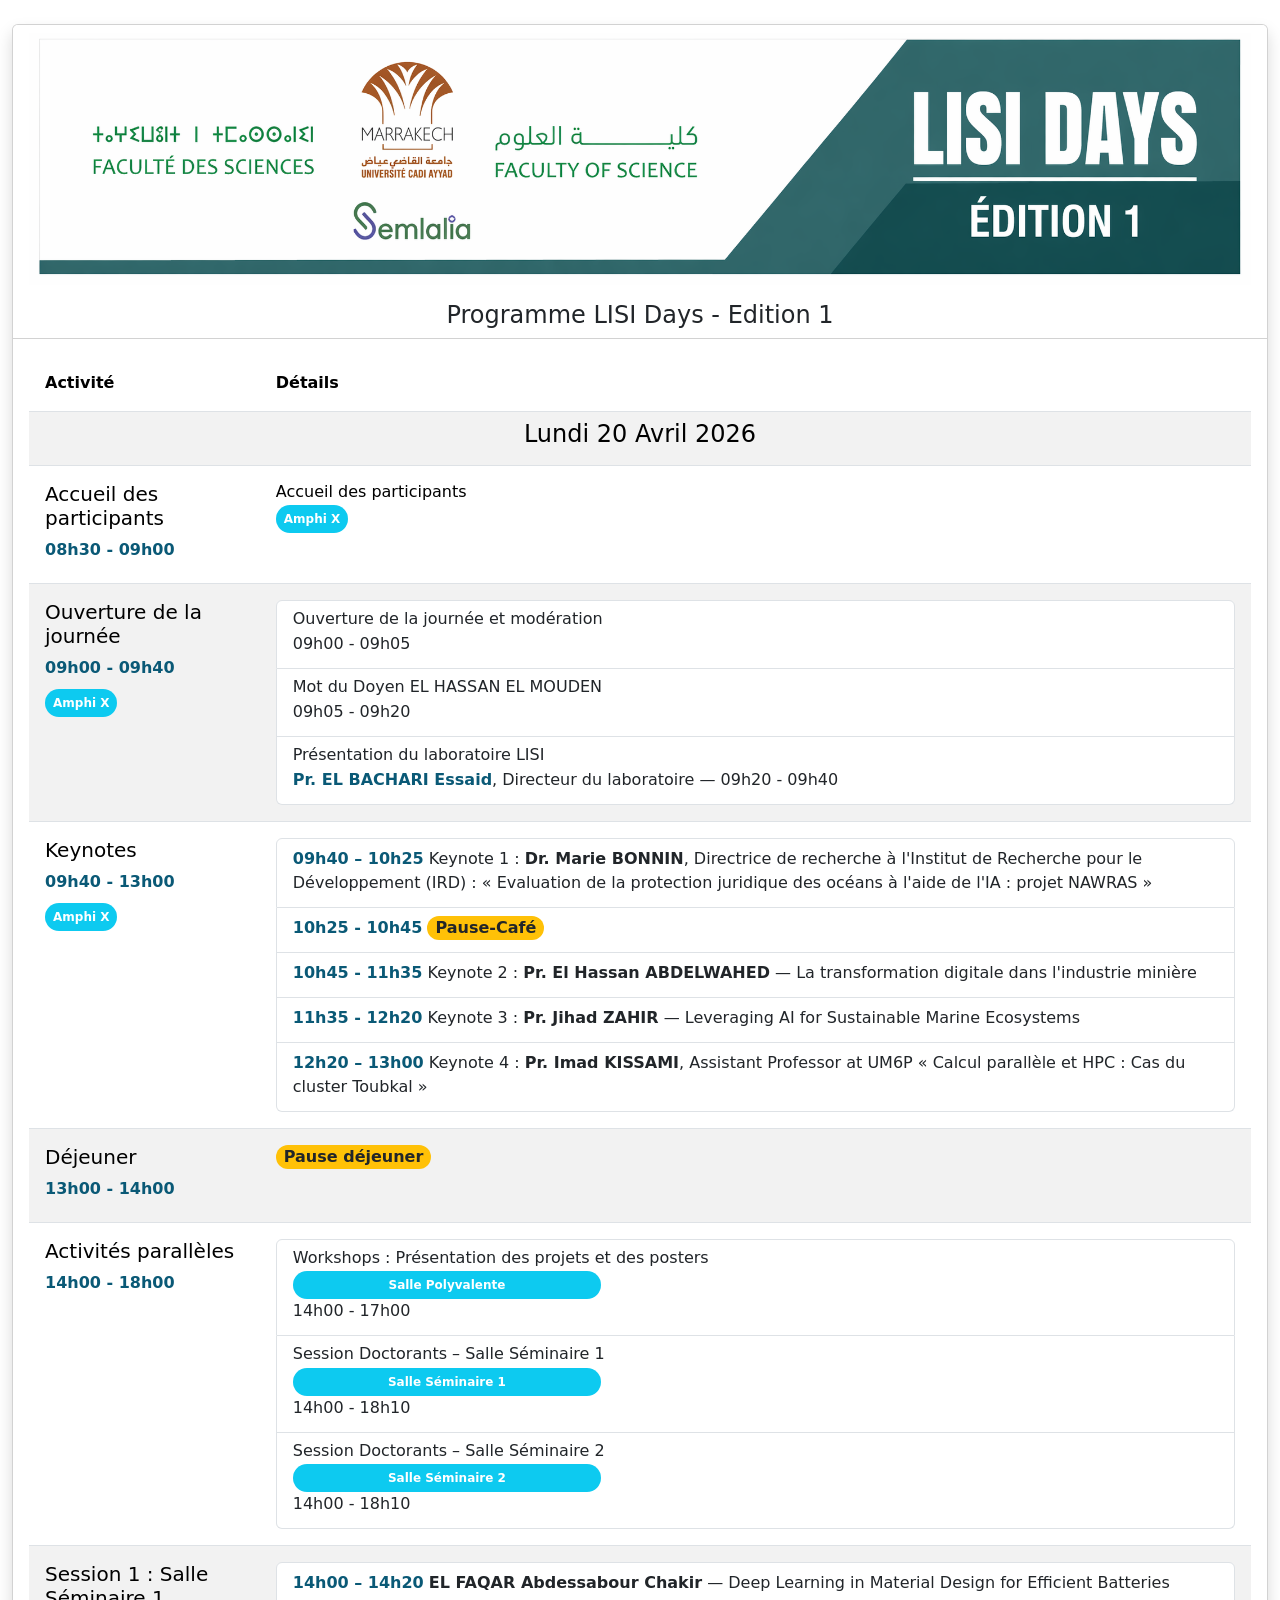
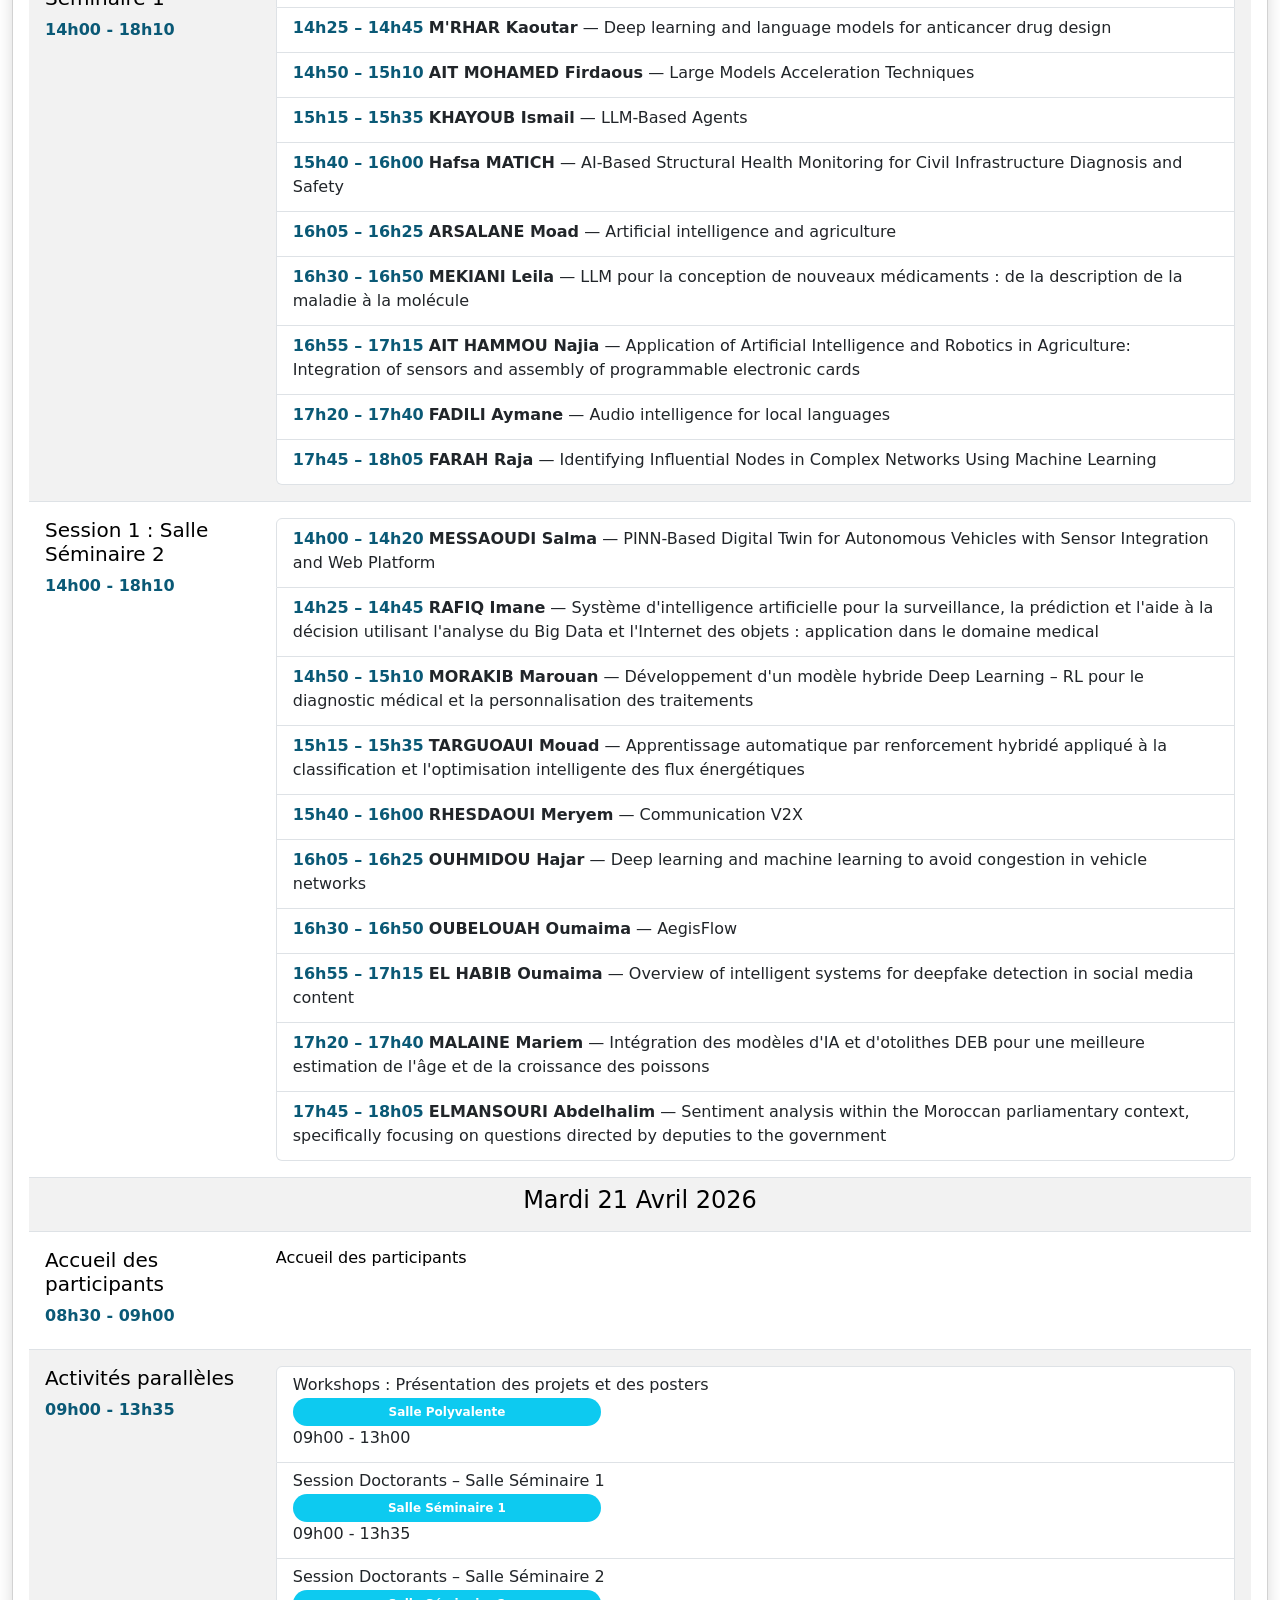
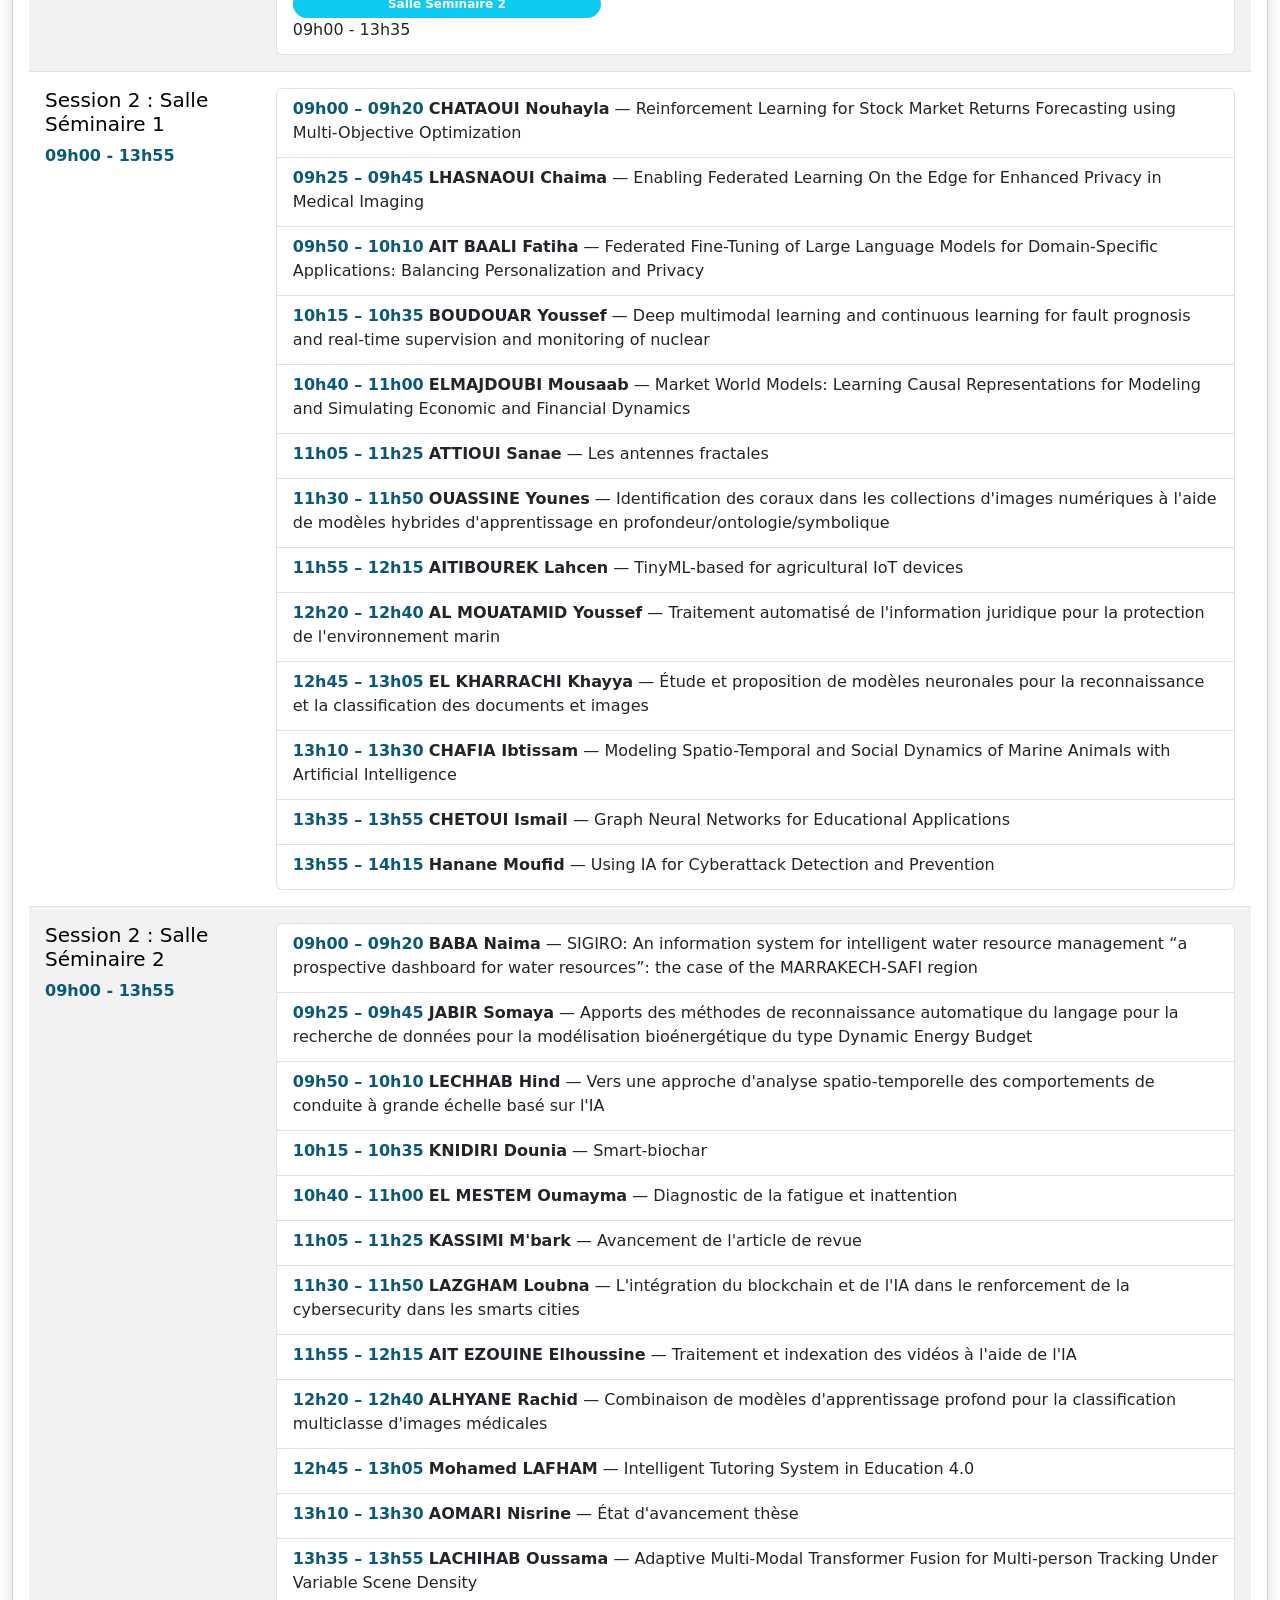
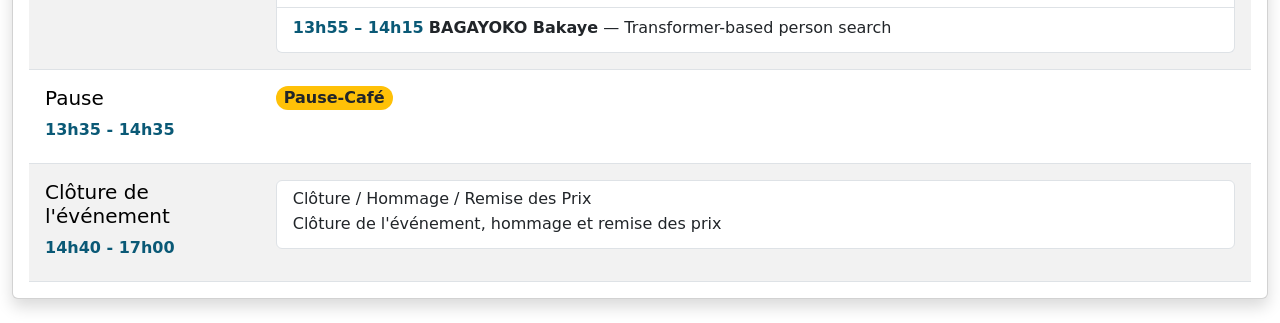
==== commit 0352ccb3: "change programm" ====
--- a/prog.html
+++ b/prog.html
@@ -633,6 +633,10 @@
                                                         Adaptive Multi-Modal Transformer Fusion for Multi-person
                                                         Tracking Under Variable Scene Density</p>
                                                 </div>
+                                                <div class="list-group-item list-group-item-action">
+                                                    <p class="mb-1"><strong>13h55 – 14h15</strong> BAGAYOKO Bakaye —
+                                                        Transformer-based person search</p>
+                                                </div>
                                             </div>
                                         </td>
                                     </tr>
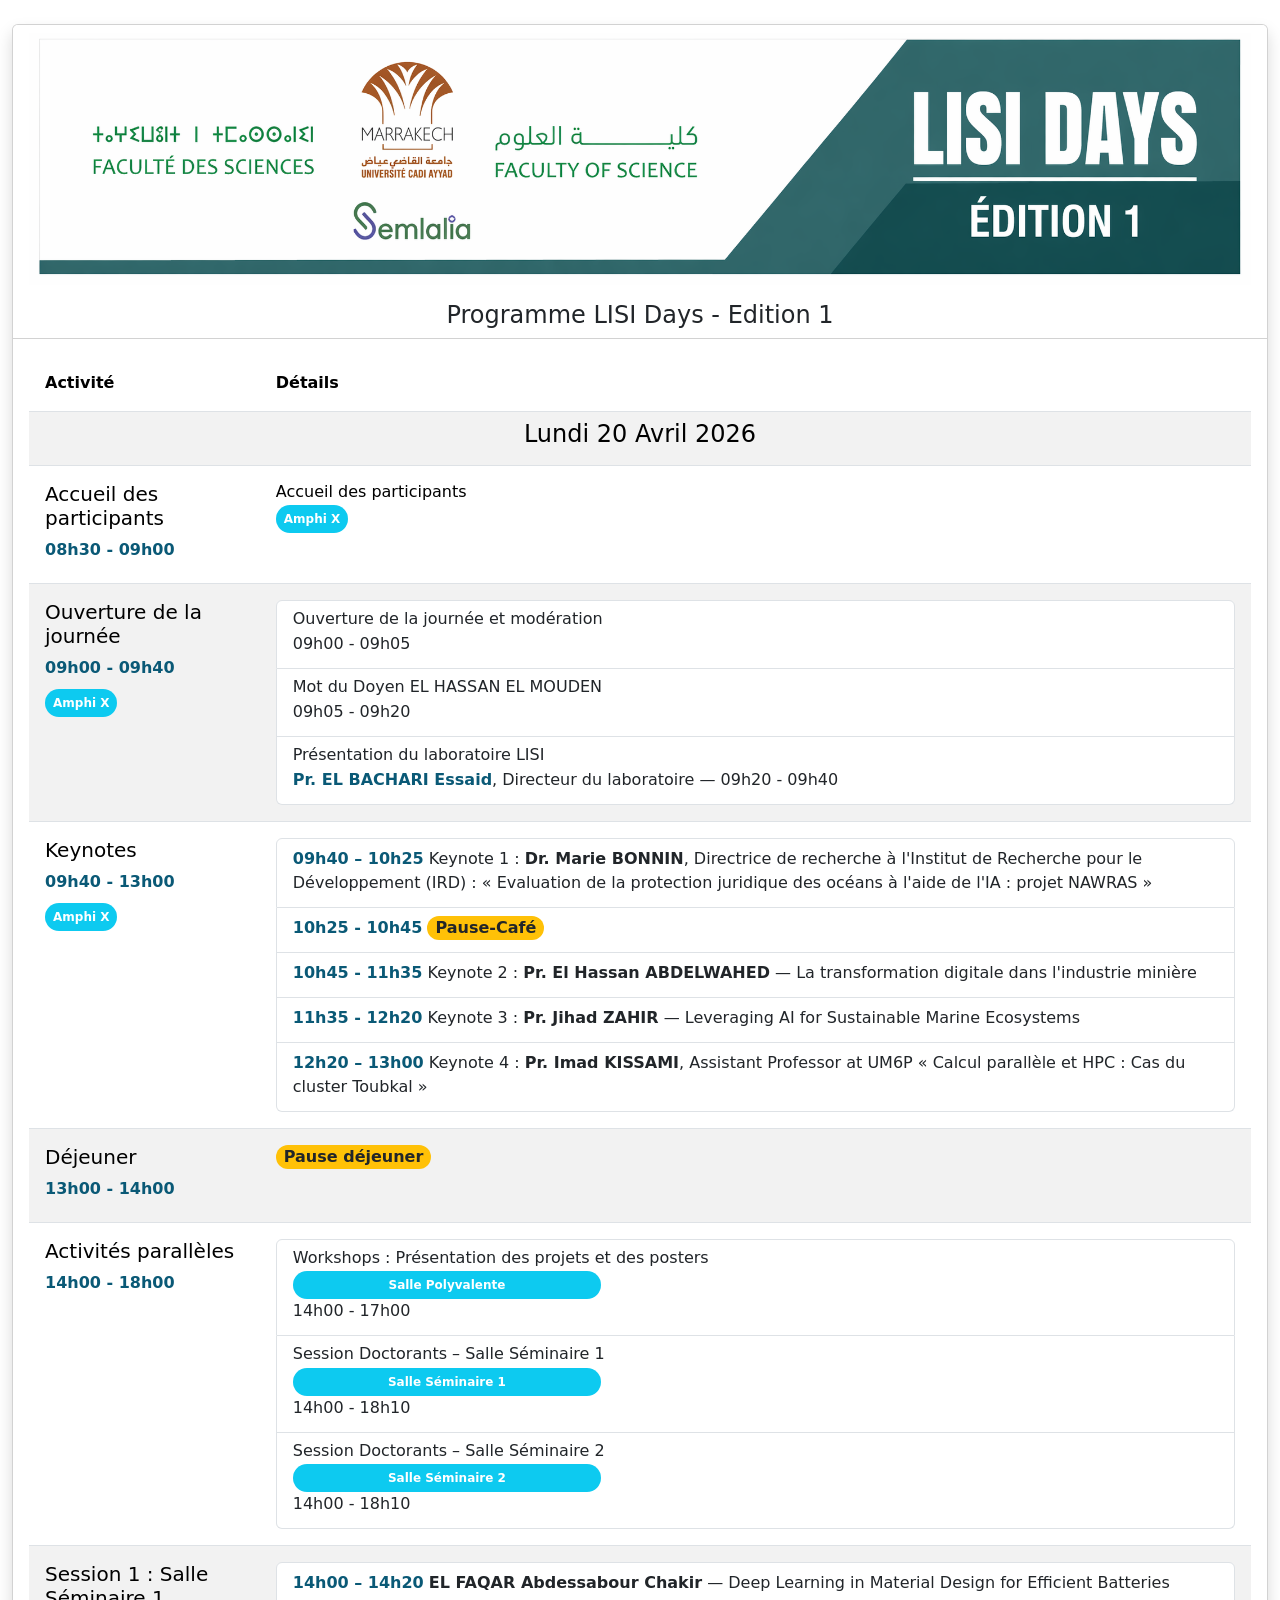
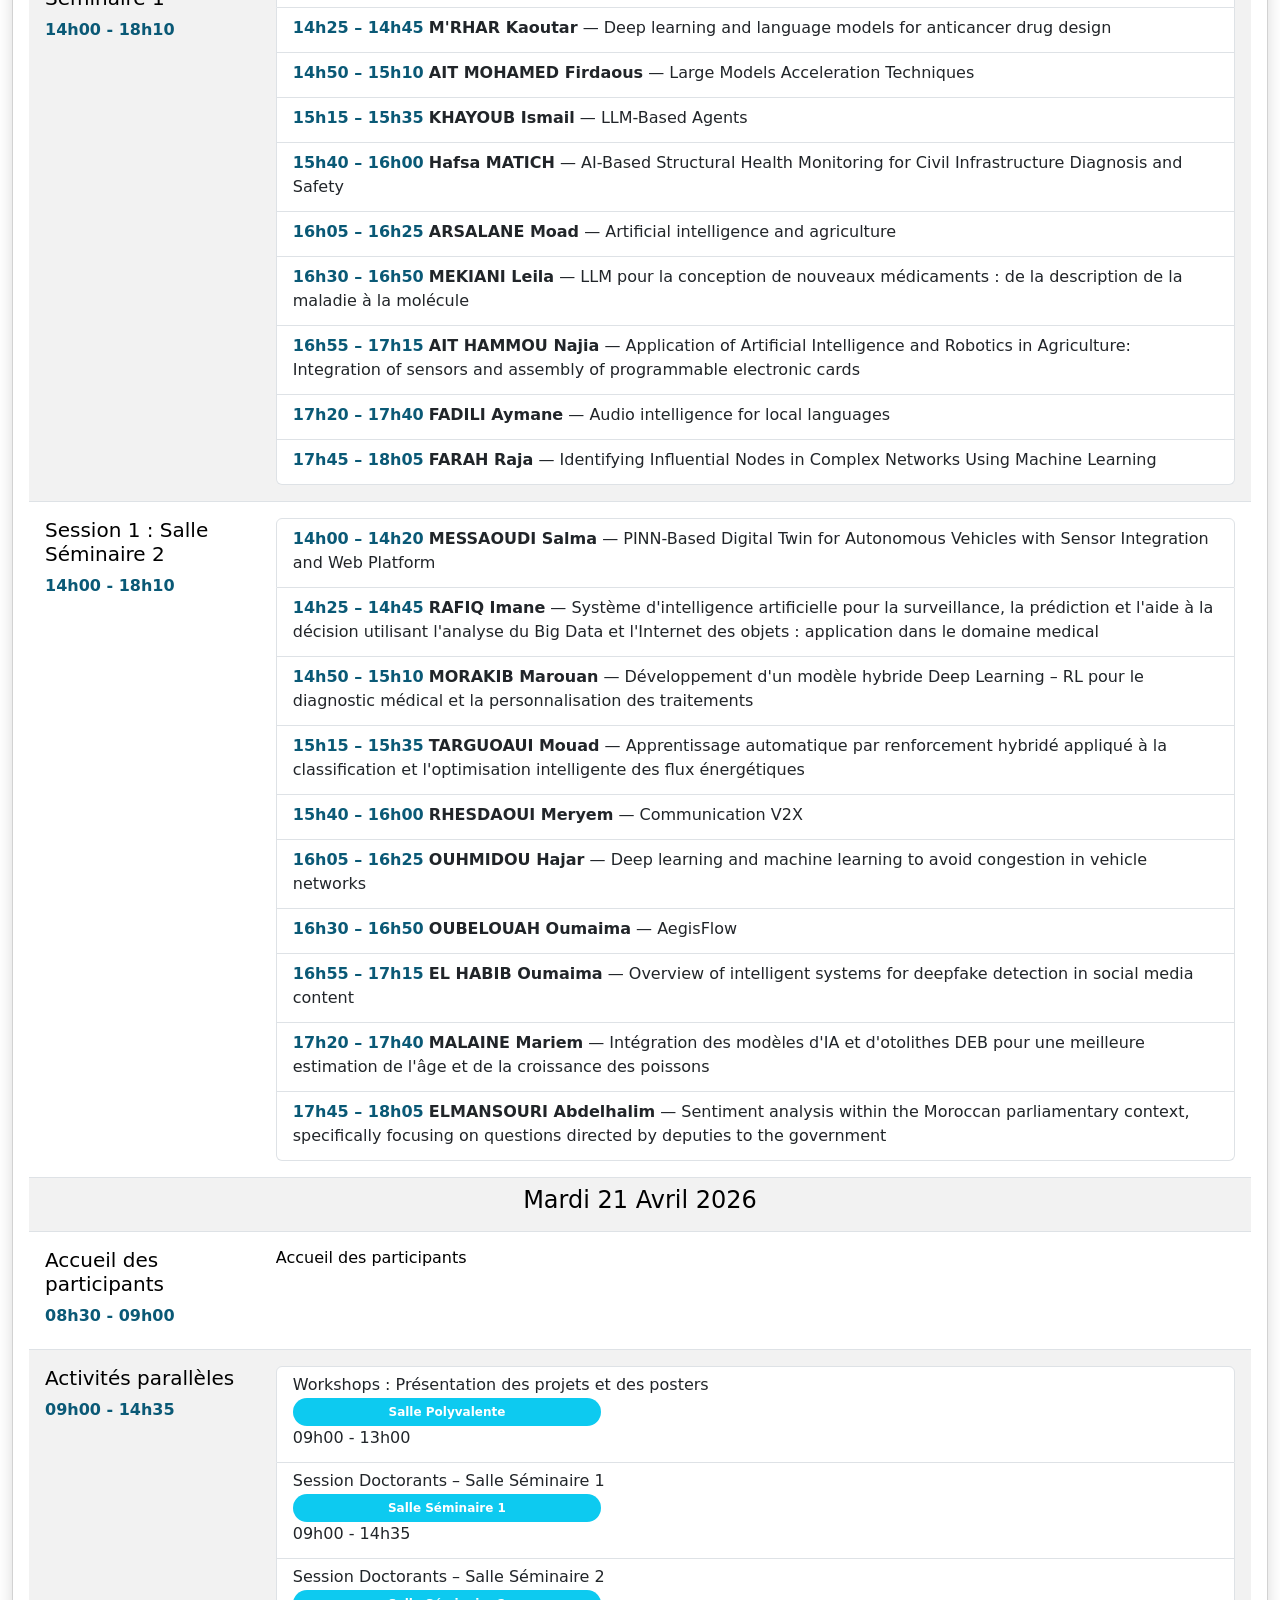
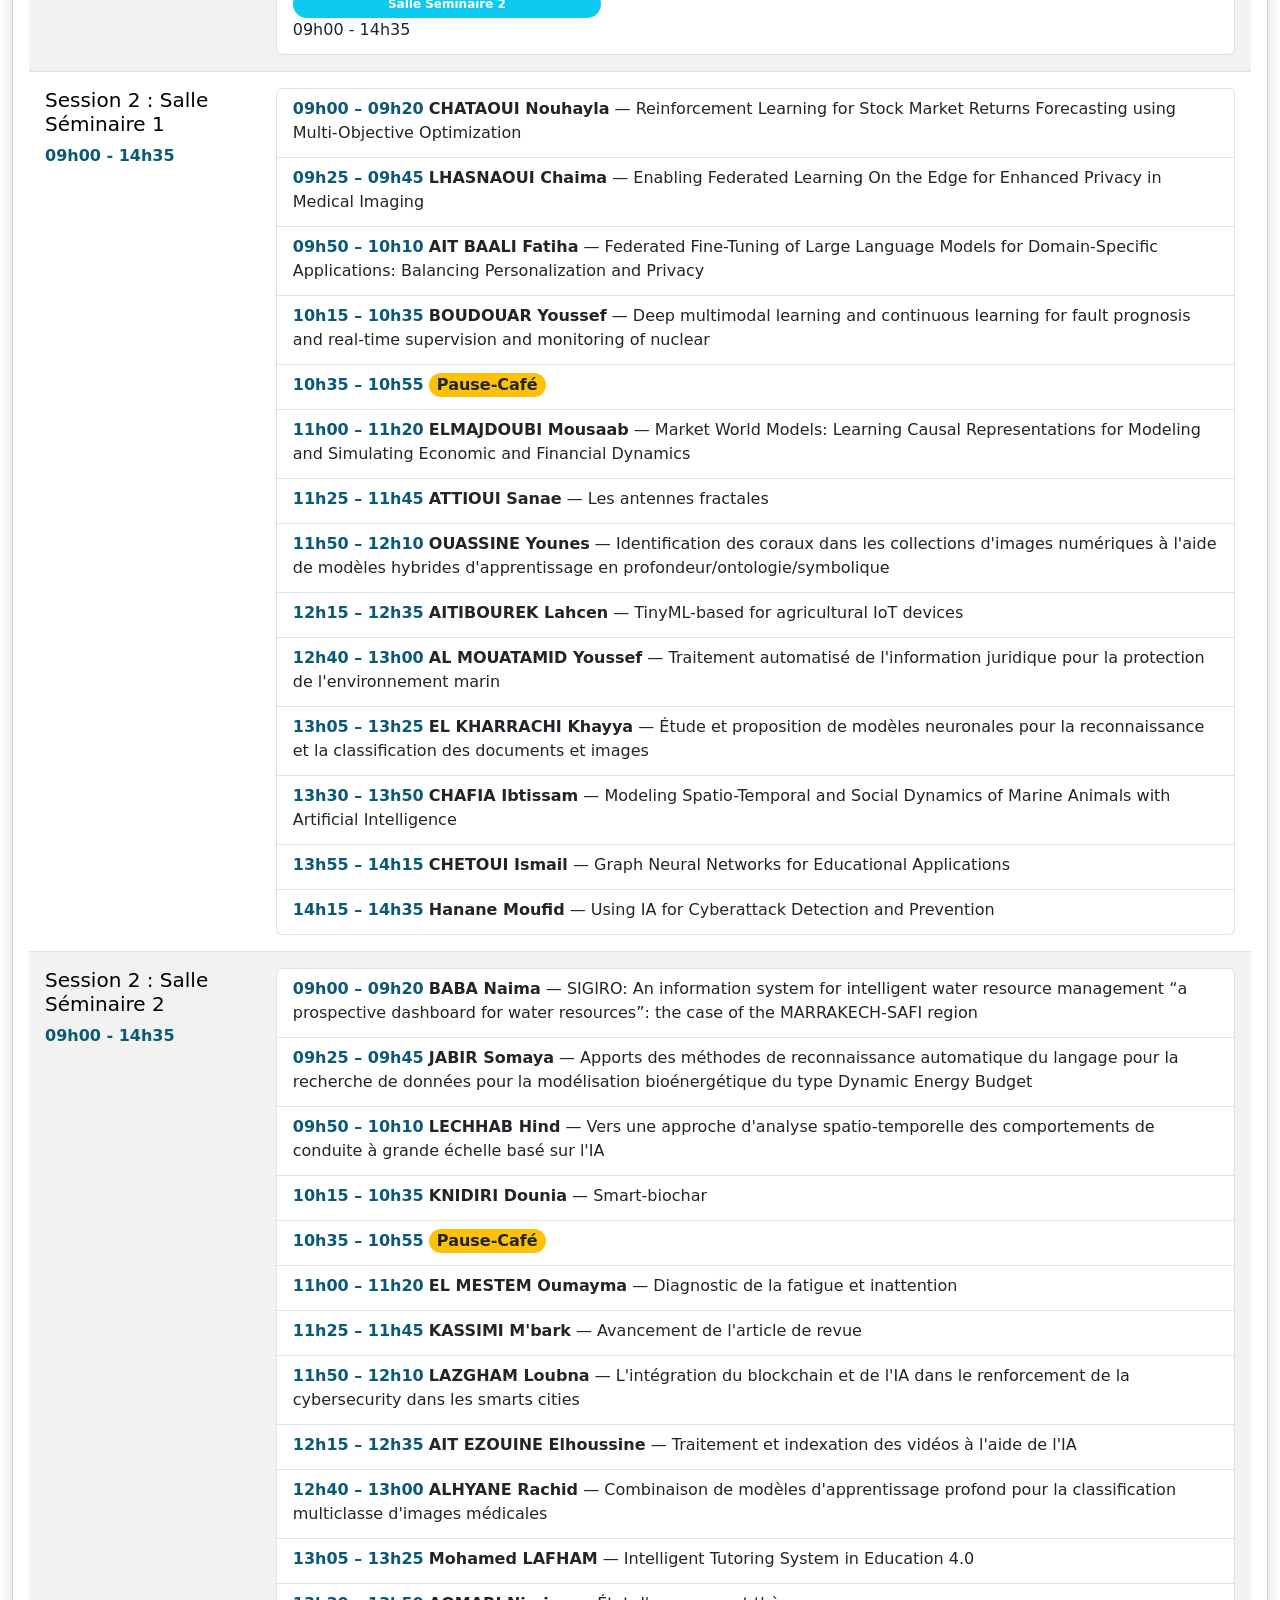
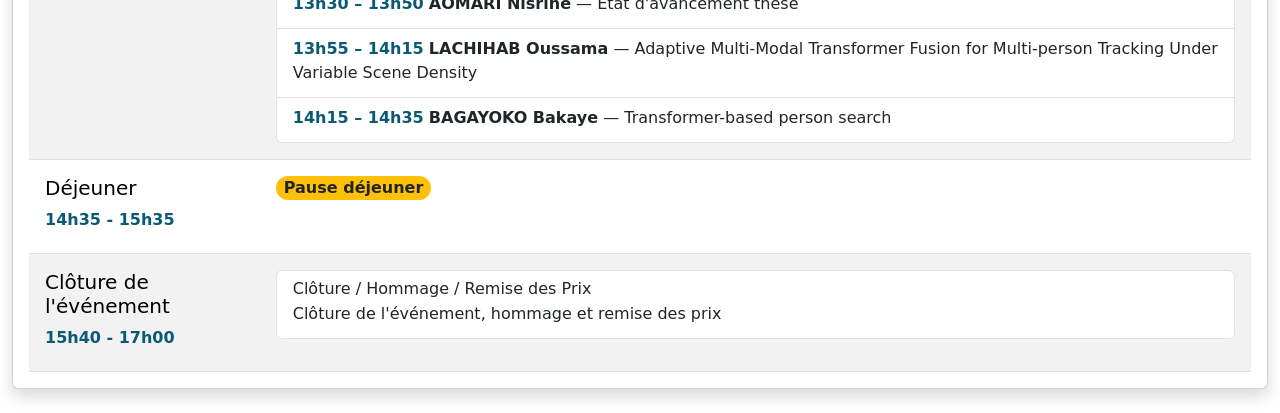
==== commit 4e428729: "change programe 2" ====
--- a/prog.html
+++ b/prog.html
@@ -240,7 +240,8 @@
                                                         <strong>Dr. Marie BONNIN</strong>, Directrice de recherche à
                                                         l'Institut de Recherche pour le Développement (IRD) :
                                                         &laquo;&nbsp;Evaluation de la protection juridique des océans à
-                                                        l'aide de l'IA : projet NAWRAS&nbsp;&raquo;</p>
+                                                        l'aide de l'IA : projet NAWRAS&nbsp;&raquo;
+                                                    </p>
                                                 </div>
                                                 <div class="list-group-item list-group-item-action">
                                                     <p class="mb-1"><strong>10h25 - 10h45</strong> Pause-Café</p>
@@ -248,18 +249,21 @@
                                                 <div class="list-group-item list-group-item-action">
                                                     <p class="mb-1"><strong>10h45 - 11h35</strong> Keynote 2 :
                                                         <strong>Pr. El Hassan ABDELWAHED</strong> — La transformation
-                                                        digitale dans l'industrie minière</p>
+                                                        digitale dans l'industrie minière
+                                                    </p>
                                                 </div>
                                                 <div class="list-group-item list-group-item-action">
                                                     <p class="mb-1"><strong>11h35 - 12h20</strong> Keynote 3 :
                                                         <strong>Pr. Jihad ZAHIR</strong> — Leveraging AI for Sustainable
-                                                        Marine Ecosystems</p>
+                                                        Marine Ecosystems
+                                                    </p>
                                                 </div>
                                                 <div class="list-group-item list-group-item-action">
                                                     <p class="mb-1"><strong>12h20 – 13h00</strong> Keynote 4 :
                                                         <strong>Pr. Imad KISSAMI</strong>, Assistant Professor at UM6P
                                                         &laquo;&nbsp;Calcul parallèle et HPC : Cas du cluster
-                                                        Toubkal&nbsp;&raquo;</p>
+                                                        Toubkal&nbsp;&raquo;
+                                                    </p>
                                                 </div>
                                             </div>
                                         </td>
@@ -456,7 +460,7 @@
                                     <tr>
                                         <td class="p-3">
                                             <h5>Activités parallèles</h5>
-                                            <span class="time-label">09h00 - 13h35</span>
+                                            <span class="time-label">09h00 - 14h35</span>
                                         </td>
                                         <td class="p-3">
                                             <div class="list-group">
@@ -478,7 +482,7 @@
                                                             class="badge bg-info rounded-pill p-2 col-12 col-sm-12 col-md-12 col-lg-4">Salle
                                                             Séminaire 1</small>
                                                     </div>
-                                                    <p class="mb-1">09h00 - 13h35</p>
+                                                    <p class="mb-1">09h00 - 14h35</p>
                                                 </div>
 
                                                 <div class="list-group-item list-group-item-action">
@@ -488,7 +492,7 @@
                                                             class="badge bg-info rounded-pill p-2 col-12 col-sm-12 col-md-12 col-lg-4">Salle
                                                             Séminaire 2</small>
                                                     </div>
-                                                    <p class="mb-1">09h00 - 13h35</p>
+                                                    <p class="mb-1">09h00 - 14h35</p>
                                                 </div>
                                             </div>
                                         </td>
@@ -497,7 +501,7 @@
                                     <tr>
                                         <td class="p-3">
                                             <h5>Session 2 : Salle Séminaire 1</h5>
-                                            <span class="time-label">09h00 - 13h55</span>
+                                            <span class="time-label">09h00 - 14h35</span>
                                         </td>
                                         <td class="p-3">
                                             <div class="list-group">
@@ -524,45 +528,51 @@
                                                     </p>
                                                 </div>
                                                 <div class="list-group-item list-group-item-action">
-                                                    <p class="mb-1"><strong>10h40 – 11h00</strong> ELMAJDOUBI Mousaab —
+
+                                                    <p class="mb-1"><strong>10h35 – 10h55</strong> Pause-Café</p>
+
+                                                </div>
+
+                                                <div class="list-group-item list-group-item-action">
+                                                    <p class="mb-1"><strong>11h00 – 11h20</strong> ELMAJDOUBI Mousaab —
                                                         Market World Models: Learning Causal Representations for
                                                         Modeling and Simulating Economic and Financial Dynamics</p>
                                                 </div>
                                                 <div class="list-group-item list-group-item-action">
-                                                    <p class="mb-1"><strong>11h05 – 11h25</strong> ATTIOUI Sanae — Les
+                                                    <p class="mb-1"><strong>11h25 – 11h45</strong> ATTIOUI Sanae — Les
                                                         antennes fractales</p>
                                                 </div>
                                                 <div class="list-group-item list-group-item-action">
-                                                    <p class="mb-1"><strong>11h30 – 11h50</strong> OUASSINE Younes —
+                                                    <p class="mb-1"><strong>11h50 – 12h10</strong> OUASSINE Younes —
                                                         Identification des coraux dans les collections d'images
                                                         numériques à l'aide de modèles hybrides d'apprentissage en
                                                         profondeur/ontologie/symbolique</p>
                                                 </div>
                                                 <div class="list-group-item list-group-item-action">
-                                                    <p class="mb-1"><strong>11h55 – 12h15</strong> AITIBOUREK Lahcen —
+                                                    <p class="mb-1"><strong>12h15 – 12h35</strong> AITIBOUREK Lahcen —
                                                         TinyML-based for agricultural IoT devices</p>
                                                 </div>
                                                 <div class="list-group-item list-group-item-action">
-                                                    <p class="mb-1"><strong>12h20 – 12h40</strong> AL MOUATAMID Youssef
+                                                    <p class="mb-1"><strong>12h40 – 13h00</strong> AL MOUATAMID Youssef
                                                         — Traitement automatisé de l'information juridique pour la
                                                         protection de l'environnement marin</p>
                                                 </div>
                                                 <div class="list-group-item list-group-item-action">
-                                                    <p class="mb-1"><strong>12h45 – 13h05</strong> EL KHARRACHI Khayya —
+                                                    <p class="mb-1"><strong>13h05 – 13h25</strong> EL KHARRACHI Khayya —
                                                         Étude et proposition de modèles neuronales pour la
                                                         reconnaissance et la classification des documents et images</p>
                                                 </div>
                                                 <div class="list-group-item list-group-item-action">
-                                                    <p class="mb-1"><strong>13h10 – 13h30</strong> CHAFIA Ibtissam —
+                                                    <p class="mb-1"><strong>13h30 – 13h50</strong> CHAFIA Ibtissam —
                                                         Modeling Spatio-Temporal and Social Dynamics of Marine Animals
                                                         with Artificial Intelligence</p>
                                                 </div>
                                                 <div class="list-group-item list-group-item-action">
-                                                    <p class="mb-1"><strong>13h35 – 13h55</strong> CHETOUI Ismail —
+                                                    <p class="mb-1"><strong>13h55 – 14h15</strong> CHETOUI Ismail —
                                                         Graph Neural Networks for Educational Applications</p>
                                                 </div>
                                                 <div class="list-group-item list-group-item-action">
-                                                    <p class="mb-1"><strong>13h55 – 14h15</strong> Hanane Moufid — Using
+                                                    <p class="mb-1"><strong>14h15 – 14h35</strong> Hanane Moufid — Using
                                                         IA for Cyberattack Detection and Prevention</p>
                                                 </div>
                                             </div>
@@ -572,7 +582,7 @@
                                     <tr>
                                         <td class="p-3">
                                             <h5>Session 2 : Salle Séminaire 2</h5>
-                                            <span class="time-label">09h00 - 13h55</span>
+                                            <span class="time-label">09h00 - 14h35</span>
                                         </td>
                                         <td class="p-3">
                                             <div class="list-group">
@@ -598,43 +608,49 @@
                                                         Smart-biochar</p>
                                                 </div>
                                                 <div class="list-group-item list-group-item-action">
-                                                    <p class="mb-1"><strong>10h40 – 11h00</strong> EL MESTEM Oumayma —
+
+                                                    <p class="mb-1"><strong>10h35 – 10h55</strong> Pause-Café</p>
+
+                                                </div>
+
+                                                <div class="list-group-item list-group-item-action">
+                                                    <p class="mb-1"><strong>11h00 – 11h20</strong> EL MESTEM Oumayma —
                                                         Diagnostic de la fatigue et inattention</p>
                                                 </div>
                                                 <div class="list-group-item list-group-item-action">
-                                                    <p class="mb-1"><strong>11h05 – 11h25</strong> KASSIMI M'bark —
+                                                    <p class="mb-1"><strong>11h25 – 11h45</strong> KASSIMI M'bark —
                                                         Avancement de l'article de revue</p>
                                                 </div>
                                                 <div class="list-group-item list-group-item-action">
-                                                    <p class="mb-1"><strong>11h30 – 11h50</strong> LAZGHAM Loubna —
+                                                    <p class="mb-1"><strong>11h50 – 12h10</strong> LAZGHAM Loubna —
                                                         L'intégration du blockchain et de l'IA dans le renforcement de
                                                         la cybersecurity dans les smarts cities</p>
                                                 </div>
                                                 <div class="list-group-item list-group-item-action">
-                                                    <p class="mb-1"><strong>11h55 – 12h15</strong> AIT EZOUINE
+                                                    <p class="mb-1"><strong>12h15 – 12h35</strong> AIT EZOUINE
                                                         Elhoussine — Traitement et indexation des vidéos à l'aide de
                                                         l'IA</p>
                                                 </div>
                                                 <div class="list-group-item list-group-item-action">
-                                                    <p class="mb-1"><strong>12h20 – 12h40</strong> ALHYANE Rachid —
+                                                    <p class="mb-1"><strong>12h40 – 13h00</strong> ALHYANE Rachid —
                                                         Combinaison de modèles d'apprentissage profond pour la
                                                         classification multiclasse d'images médicales</p>
                                                 </div>
                                                 <div class="list-group-item list-group-item-action">
-                                                    <p class="mb-1"><strong>12h45 – 13h05</strong> Mohamed LAFHAM —
+                                                    <p class="mb-1"><strong>13h05 – 13h25</strong> Mohamed LAFHAM —
                                                         Intelligent Tutoring System in Education 4.0</p>
                                                 </div>
                                                 <div class="list-group-item list-group-item-action">
-                                                    <p class="mb-1"><strong>13h10 – 13h30</strong> AOMARI Nisrine — État
+                                                    <p class="mb-1"><strong>13h30 – 13h50</strong> AOMARI Nisrine — État
                                                         d'avancement thèse</p>
                                                 </div>
                                                 <div class="list-group-item list-group-item-action">
-                                                    <p class="mb-1"><strong>13h35 – 13h55</strong> LACHIHAB Oussama —
+                                                    <p class="mb-1"><strong>13h55 – 14h15</strong> LACHIHAB Oussama —
                                                         Adaptive Multi-Modal Transformer Fusion for Multi-person
                                                         Tracking Under Variable Scene Density</p>
                                                 </div>
                                                 <div class="list-group-item list-group-item-action">
-                                                    <p class="mb-1"><strong>13h55 – 14h15</strong> BAGAYOKO Bakaye —
+                                                    <p class="mb-1"><strong>14h15 – 14h35</strong> BAGAYOKO Bakaye —
                                                         Transformer-based person search</p>
                                                 </div>
                                             </div>
@@ -643,18 +659,18 @@
 
                                     <tr>
                                         <td class="p-3">
-                                            <h5>Pause</h5>
-                                            <span class="time-label">13h35 - 14h35</span>
-                                        </td>
-                                        <td class="p-3">
-                                            <h6 class="mb-1">Pause-Café</h6>
+                                            <h5>Déjeuner</h5>
+                                            <span class="time-label">14h35 - 15h35</span>
+                                        </td>
+                                        <td class="p-3">
+                                            <h6 class="mb-1">Pause déjeuner</h6>
                                         </td>
                                     </tr>
 
                                     <tr>
                                         <td class="p-3">
                                             <h5>Clôture de l'événement</h5>
-                                            <span class="time-label">14h40 - 17h00</span>
+                                            <span class="time-label">15h40 - 17h00</span>
                                         </td>
                                         <td class="p-3">
                                             <div class="list-group">
